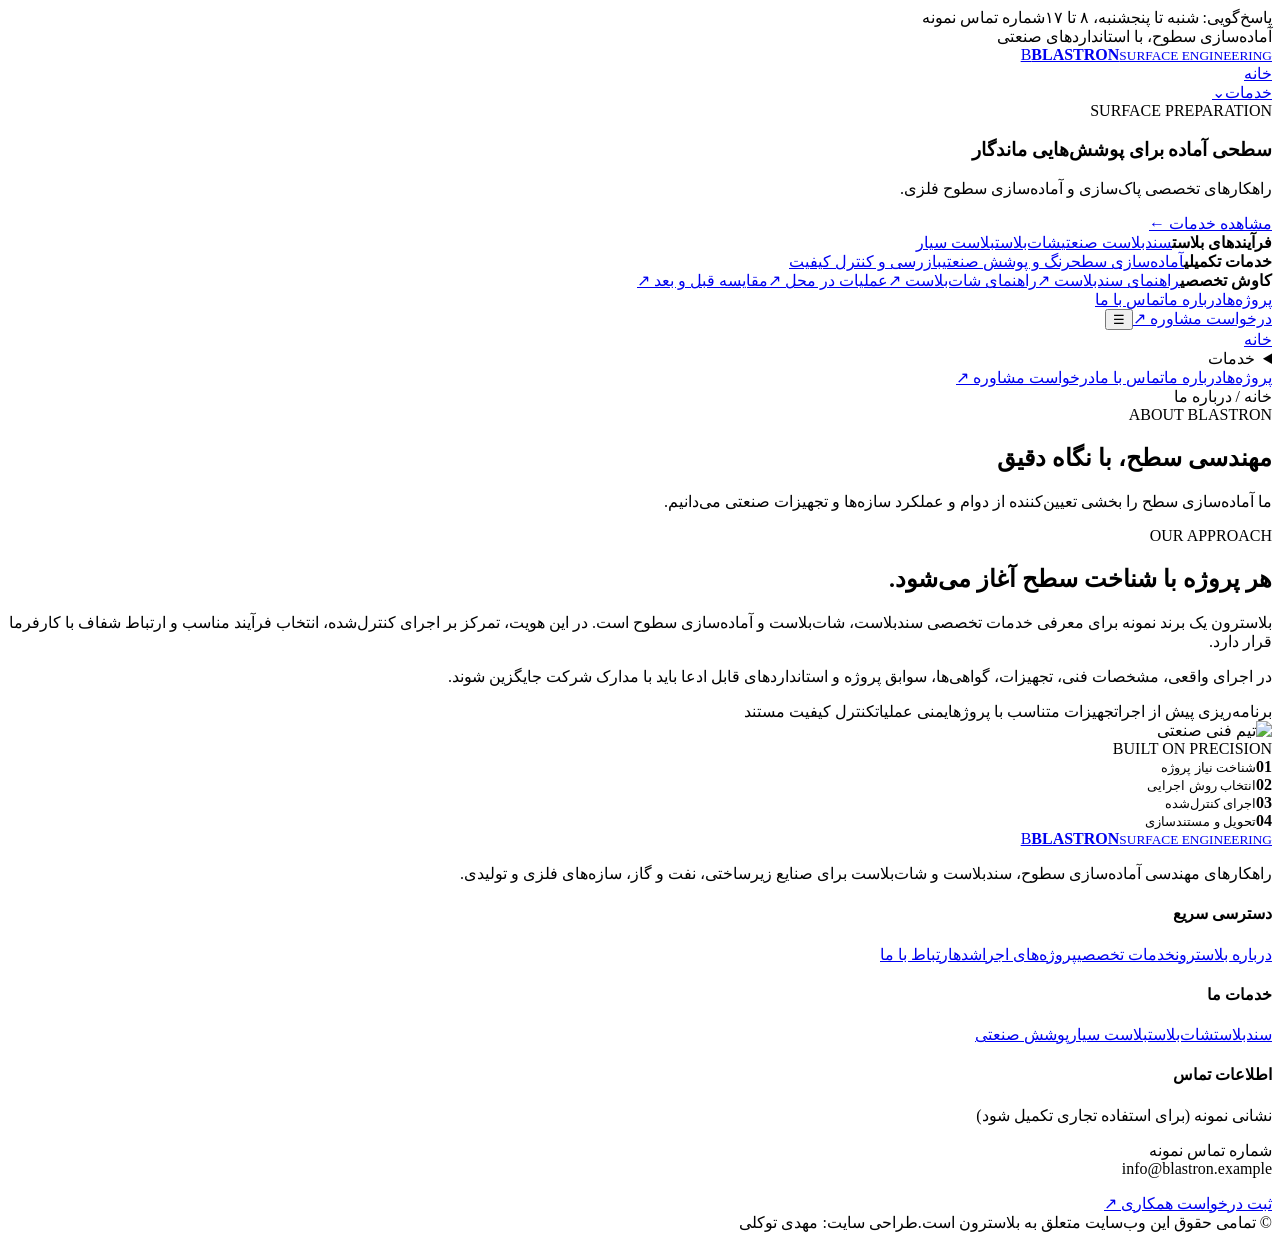
==== about.html @ a39c249d "Add BLASTRON V3 about.html" ====
<!doctype html><html lang="fa" dir="rtl"><head><meta charset="utf-8"><meta name="viewport" content="width=device-width,initial-scale=1"><meta name="description" content="خدمات تخصصی سندبلاست، شات‌بلاست و آماده‌سازی سطوح صنعتی"><title>درباره ما | BLASTRON</title><link rel="icon" href="assets/favicon.svg" type="image/svg+xml"><link rel="stylesheet" href="assets/style.css"></head><body>
<div class="topline"><div class="container"><div><span>پاسخ‌گویی: شنبه تا پنجشنبه، ۸ تا ۱۷</span><span>شماره تماس نمونه</span></div><span>آماده‌سازی سطوح، با استانداردهای صنعتی</span></div></div>
<header class="header"><div class="container nav">
<a class="brand" href="index.html"><span class="brand-mark">B</span><span><strong>BLASTRON</strong><small>SURFACE ENGINEERING</small></span></a>
<nav class="navlinks" aria-label="ناوبری اصلی">
<a href="index.html">خانه</a>
<div class="navitem"><a href="services.html">خدمات⌄</a><div class="mega">
<div class="mega-feature"><span class="eyebrow">SURFACE PREPARATION</span><h3>سطحی آماده برای پوشش‌هایی ماندگار</h3><p>راهکارهای تخصصی پاک‌سازی و آماده‌سازی سطوح فلزی.</p><a class="btn" href="services.html">مشاهده خدمات ←</a></div>
<div class="mega-col"><b>فرآیندهای بلاست</b><a href="sandblasting.html">سندبلاست صنعتی</a><a href="shotblasting.html">شات‌بلاست</a><a href="mobile-blasting.html">بلاست سیار</a></div>
<div class="mega-col"><b>خدمات تکمیلی</b><a href="services.html#prep">آماده‌سازی سطح</a><a href="services.html#paint">رنگ و پوشش صنعتی</a><a href="services.html#inspection">بازرسی و کنترل کیفیت</a></div>
<div class="mega-col"><b>کاوش تخصصی</b><a href="sandblasting.html">راهنمای سندبلاست ↗</a><a href="shotblasting.html">راهنمای شات‌بلاست ↗</a><a href="mobile-blasting.html">عملیات در محل ↗</a><a href="projects.html#comparison">مقایسه قبل و بعد ↗</a></div>
</div></div>
<a href="projects.html">پروژه‌ها</a><a href="about.html">درباره ما</a><a href="contact.html">تماس با ما</a></nav>
<a class="btn nav-cta" href="contact.html">درخواست مشاوره <span>↗</span></a><a class="btn mobile-quote" style="display:none" href="contact.html">استعلام قیمت ↗</a><button class="hamb" aria-label="باز کردن منو" aria-expanded="false">☰</button>
</div><div class="mobile-panel"><a href="index.html">خانه</a><details><summary>خدمات</summary><a href="sandblasting.html">سندبلاست صنعتی</a><a href="shotblasting.html">شات‌بلاست</a><a href="mobile-blasting.html">بلاست سیار</a><a href="services.html#paint">رنگ و پوشش صنعتی</a></details><a href="projects.html">پروژه‌ها</a><a href="about.html">درباره ما</a><a href="contact.html">تماس با ما</a><a class="btn" href="contact.html">درخواست مشاوره ↗</a></div></header>

<main><section class="page-hero"><div class="container"><div class="breadcrumb">خانه / درباره ما</div><span class="eyebrow">ABOUT BLASTRON</span><h1>مهندسی سطح، با نگاه دقیق</h1><p>ما آماده‌سازی سطح را بخشی تعیین‌کننده از دوام و عملکرد سازه‌ها و تجهیزات صنعتی می‌دانیم.</p></div></section>
<section class="section"><div class="container split"><div class="copy"><span class="eyebrow">OUR APPROACH</span><h2>هر پروژه با شناخت سطح آغاز می‌شود.</h2><p>بلاسترون یک برند نمونه برای معرفی خدمات تخصصی سندبلاست، شات‌بلاست و آماده‌سازی سطوح است. در این هویت، تمرکز بر اجرای کنترل‌شده، انتخاب فرآیند مناسب و ارتباط شفاف با کارفرما قرار دارد.</p><p>در اجرای واقعی، مشخصات فنی، تجهیزات، گواهی‌ها، سوابق پروژه و استانداردهای قابل ادعا باید با مدارک شرکت جایگزین شوند.</p><div class="ticks"><span>برنامه‌ریزی پیش از اجرا</span><span>تجهیزات متناسب با پروژه</span><span>ایمنی عملیات</span><span>کنترل کیفیت مستند</span></div></div><div class="image-stack"><img src="https://images.unsplash.com/photo-1581092160607-ee22621dd758?auto=format&fit=crop&w=1100&q=85" alt="تیم فنی صنعتی"><div class="image-tag">BUILT ON PRECISION</div></div></div></section>
<section class="stats"><div class="container stats-row"><div class="stat"><strong>01</strong><small>شناخت نیاز پروژه</small></div><div class="stat"><strong>02</strong><small>انتخاب روش اجرایی</small></div><div class="stat"><strong>03</strong><small>اجرای کنترل‌شده</small></div><div class="stat"><strong>04</strong><small>تحویل و مستندسازی</small></div></div></section></main>
<footer class="footer"><div class="container"><div class="footer-grid">
<div><a class="brand" href="index.html"><span class="brand-mark">B</span><span><strong>BLASTRON</strong><small>SURFACE ENGINEERING</small></span></a><p>راهکارهای مهندسی آماده‌سازی سطوح، سندبلاست و شات‌بلاست برای صنایع زیرساختی، نفت و گاز، سازه‌های فلزی و تولیدی.</p></div>
<div><h4>دسترسی سریع</h4><a href="about.html">درباره بلاسترون</a><a href="services.html">خدمات تخصصی</a><a href="projects.html">پروژه‌های اجراشده</a><a href="contact.html">ارتباط با ما</a></div>
<div><h4>خدمات ما</h4><a href="services.html#sand">سندبلاست</a><a href="shotblasting.html">شات‌بلاست</a><a href="mobile-blasting.html">بلاست سیار</a><a href="services.html#paint">پوشش صنعتی</a></div>
<div><h4>اطلاعات تماس</h4><p>نشانی نمونه (برای استفاده تجاری تکمیل شود)</p><p>شماره تماس نمونه<br>info@blastron.example</p><a href="contact.html">ثبت درخواست همکاری ↗</a></div>
</div><div class="footer-bottom"><span>© تمامی حقوق این وب‌سایت متعلق به بلاسترون است.</span><span>طراحی سایت: مهدی توکلی</span></div></div></footer>
<script src="assets/site.js"></script></body></html>
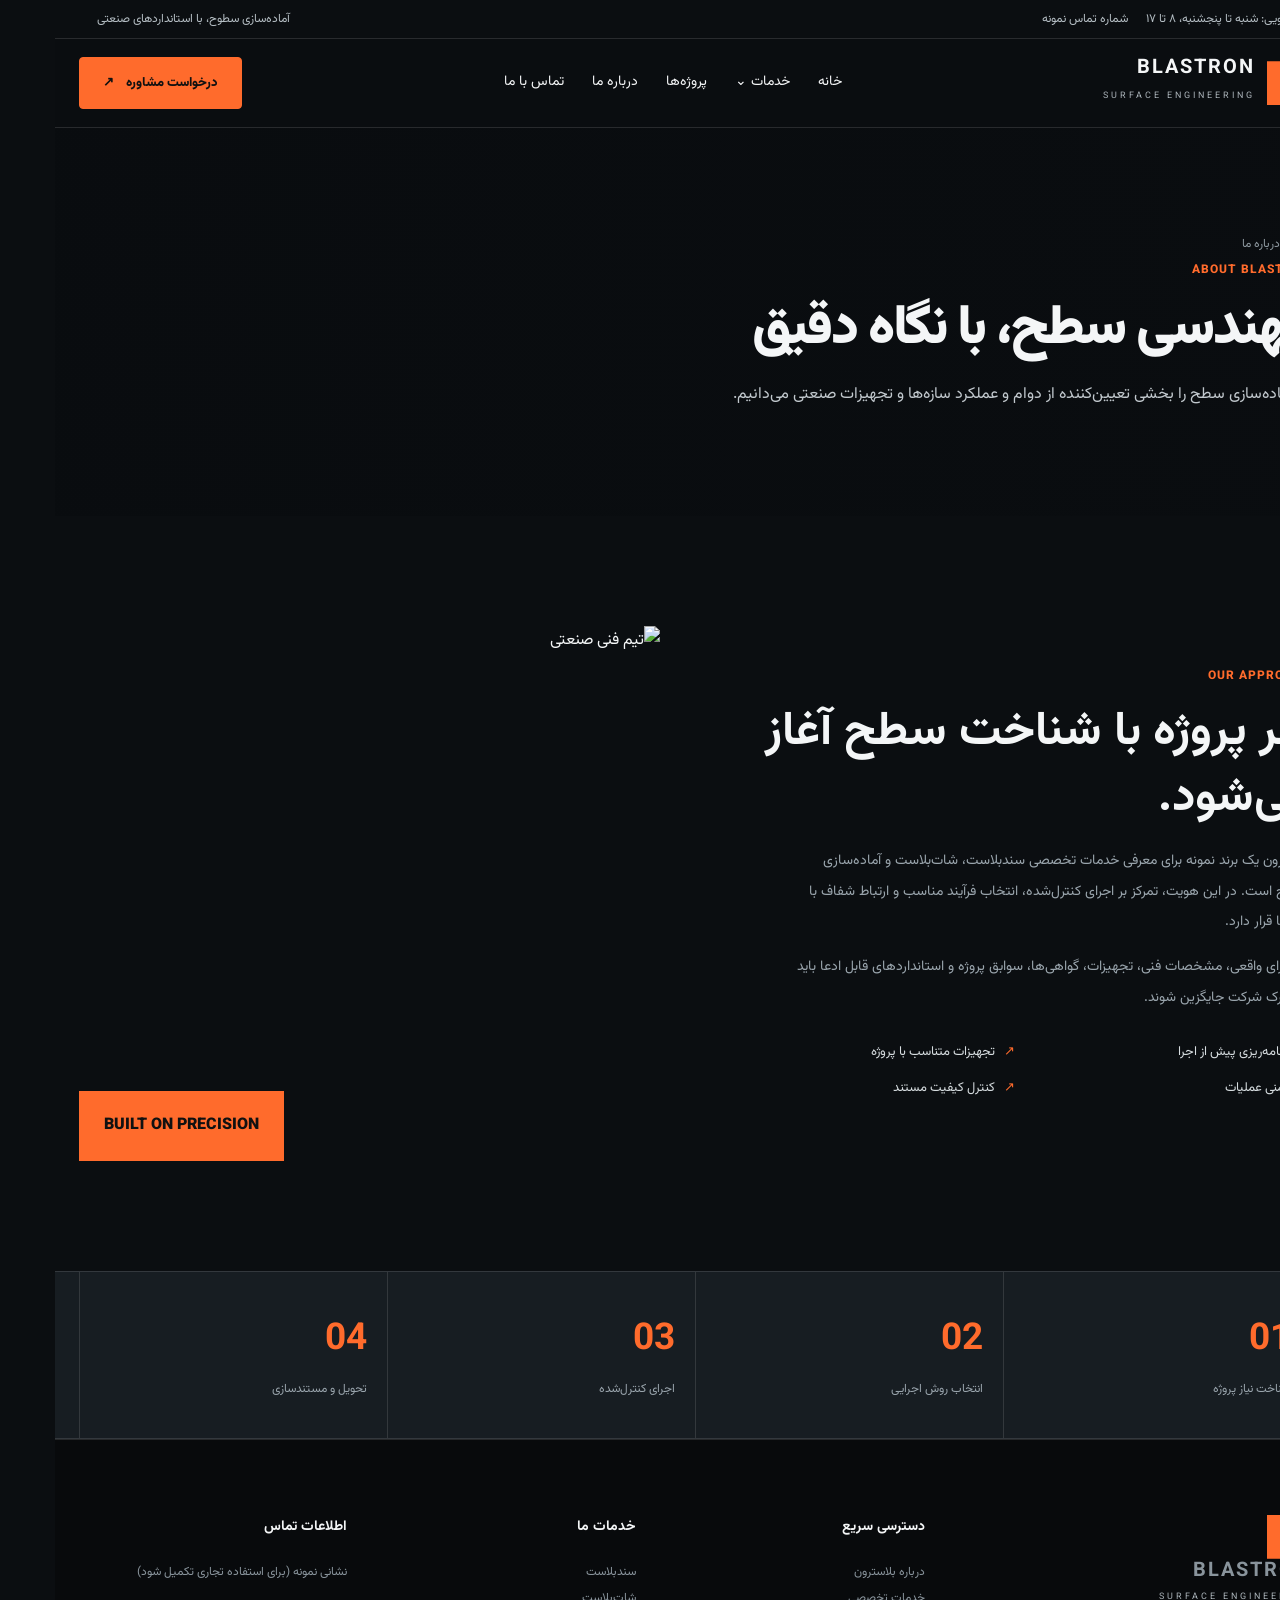
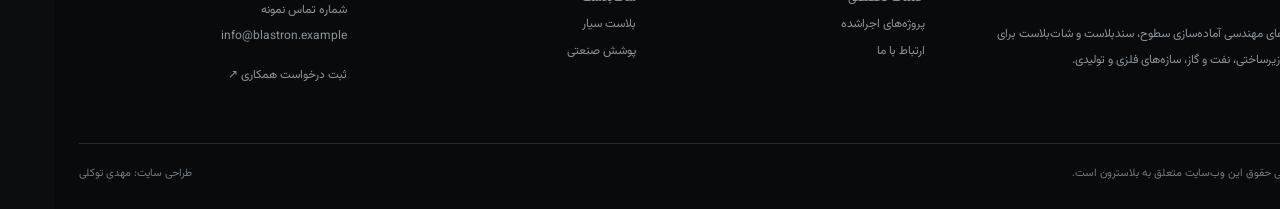
==== commit 03798890: "Redesign premium desktop navigation and mega menu" ====
--- a/about.html
+++ b/about.html
@@ -1,17 +1,23 @@
 <!doctype html><html lang="fa" dir="rtl"><head><meta charset="utf-8"><meta name="viewport" content="width=device-width,initial-scale=1"><meta name="description" content="خدمات تخصصی سندبلاست، شات‌بلاست و آماده‌سازی سطوح صنعتی"><title>درباره ما | BLASTRON</title><link rel="icon" href="assets/favicon.svg" type="image/svg+xml"><link rel="stylesheet" href="assets/style.css"></head><body>
 <div class="topline"><div class="container"><div><span>پاسخ‌گویی: شنبه تا پنجشنبه، ۸ تا ۱۷</span><span>شماره تماس نمونه</span></div><span>آماده‌سازی سطوح، با استانداردهای صنعتی</span></div></div>
-<header class="header"><div class="container nav">
-<a class="brand" href="index.html"><span class="brand-mark">B</span><span><strong>BLASTRON</strong><small>SURFACE ENGINEERING</small></span></a>
+<header class="header premium-header"><div class="container nav">
+<a class="brand" href="index.html" aria-label="بلاسترون، صفحه اصلی"><span class="brand-mark">B</span><span><strong>BLASTRON</strong><small>SURFACE ENGINEERING</small></span></a>
 <nav class="navlinks" aria-label="ناوبری اصلی">
-<a href="index.html">خانه</a>
-<div class="navitem"><a href="services.html">خدمات⌄</a><div class="mega">
-<div class="mega-feature"><span class="eyebrow">SURFACE PREPARATION</span><h3>سطحی آماده برای پوشش‌هایی ماندگار</h3><p>راهکارهای تخصصی پاک‌سازی و آماده‌سازی سطوح فلزی.</p><a class="btn" href="services.html">مشاهده خدمات ←</a></div>
-<div class="mega-col"><b>فرآیندهای بلاست</b><a href="sandblasting.html">سندبلاست صنعتی</a><a href="shotblasting.html">شات‌بلاست</a><a href="mobile-blasting.html">بلاست سیار</a></div>
-<div class="mega-col"><b>خدمات تکمیلی</b><a href="services.html#prep">آماده‌سازی سطح</a><a href="services.html#paint">رنگ و پوشش صنعتی</a><a href="services.html#inspection">بازرسی و کنترل کیفیت</a></div>
-<div class="mega-col"><b>کاوش تخصصی</b><a href="sandblasting.html">راهنمای سندبلاست ↗</a><a href="shotblasting.html">راهنمای شات‌بلاست ↗</a><a href="mobile-blasting.html">عملیات در محل ↗</a><a href="projects.html#comparison">مقایسه قبل و بعد ↗</a></div>
+<a class="nav-link" href="index.html">خانه</a>
+<div class="navitem mega-parent"><a class="nav-link mega-trigger" href="services.html" aria-haspopup="true" aria-expanded="false">خدمات <span class="chevron">⌄</span></a>
+<div class="mega premium-mega">
+<div class="mega-head"><span>BLASTRON / EXPERTISE</span><strong>راهکارهای مهندسی سطح</strong><a href="services.html">مشاهده همه خدمات ↗</a></div>
+<div class="mega-body">
+<a class="mega-visual" href="sandblasting.html"><span class="mega-visual-kicker">FEATURED SERVICE / 01</span><strong>آماده‌سازی سطوح<br>در مقیاس صنعتی</strong><span class="mega-visual-bottom">کشف خدمات سندبلاست <b>↗</b></span></a>
+<div class="mega-links"><span class="mega-col-label">فرآیندهای اصلی</span><a href="sandblasting.html"><span class="mega-icon">01</span><span><b>سندبلاست صنعتی</b><small>پاک‌سازی، زنگ‌زدایی و آماده‌سازی سطح</small></span><i>↗</i></a><a href="shotblasting.html"><span class="mega-icon">02</span><span><b>شات‌بلاست</b><small>پرداخت و آماده‌سازی قطعات فلزی</small></span><i>↗</i></a><a href="mobile-blasting.html"><span class="mega-icon">03</span><span><b>بلاست در محل پروژه</b><small>اجرای عملیات در سایت کارفرما</small></span><i>↗</i></a></div>
+<div class="mega-side"><span class="mega-col-label">راهکارهای تکمیلی</span><a href="services.html#prep">آماده‌سازی سطح <span>↗</span></a><a href="services.html#paint">رنگ و پوشش صنعتی <span>↗</span></a><a href="services.html#inspection">بازرسی و کنترل کیفیت <span>↗</span></a><div class="mega-side-note"><span>ENGINEERED TO LAST</span><p>از بررسی اولیه تا کنترل کیفیت نهایی، در کنار پروژه شما.</p></div></div>
+</div>
+<div class="mega-foot"><span><span class="live-dot"></span> SOLUTIONS FOR INDUSTRY</span><a href="projects.html">نمونه پروژه‌ها را ببینید <b>↗</b></a></div>
 </div></div>
-<a href="projects.html">پروژه‌ها</a><a href="about.html">درباره ما</a><a href="contact.html">تماس با ما</a></nav>
-<a class="btn nav-cta" href="contact.html">درخواست مشاوره <span>↗</span></a><a class="btn mobile-quote" style="display:none" href="contact.html">استعلام قیمت ↗</a><button class="hamb" aria-label="باز کردن منو" aria-expanded="false">☰</button>
+<a class="nav-link" href="projects.html">پروژه‌ها</a><a class="nav-link" href="about.html">درباره ما</a><a class="nav-link" href="contact.html">تماس با ما</a>
+</nav>
+<a class="btn nav-cta" href="contact.html"><span>درخواست مشاوره</span><span class="cta-arrow">↗</span></a>
+<a class="btn mobile-quote" style="display:none" href="contact.html">استعلام قیمت ↗</a><button class="hamb" aria-label="باز کردن منو" aria-expanded="false">☰</button>
 </div><div class="mobile-panel"><a href="index.html">خانه</a><details><summary>خدمات</summary><a href="sandblasting.html">سندبلاست صنعتی</a><a href="shotblasting.html">شات‌بلاست</a><a href="mobile-blasting.html">بلاست سیار</a><a href="services.html#paint">رنگ و پوشش صنعتی</a></details><a href="projects.html">پروژه‌ها</a><a href="about.html">درباره ما</a><a href="contact.html">تماس با ما</a><a class="btn" href="contact.html">درخواست مشاوره ↗</a></div></header>
 
 <main><section class="page-hero"><div class="container"><div class="breadcrumb">خانه / درباره ما</div><span class="eyebrow">ABOUT BLASTRON</span><h1>مهندسی سطح، با نگاه دقیق</h1><p>ما آماده‌سازی سطح را بخشی تعیین‌کننده از دوام و عملکرد سازه‌ها و تجهیزات صنعتی می‌دانیم.</p></div></section>
--- a/assets/style.css
+++ b/assets/style.css
@@ -0,0 +1,42 @@
+@import url('https://fonts.googleapis.com/css2?family=Vazirmatn:wght@300;400;500;600;700;800;900&display=swap');
+:root{--bg:#0b0e11;--panel:#12171c;--panel2:#171e24;--line:rgba(255,255,255,.12);--muted:#9aa5ad;--text:#f4f6f7;--orange:#ff6b2c;--orange2:#ff914d;--max:1240px}
+*{box-sizing:border-box}html{scroll-behavior:smooth}body{margin:0;background:var(--bg);color:var(--text);font-family:Vazirmatn,sans-serif;line-height:1.85}a{color:inherit;text-decoration:none}img{max-width:100%;display:block}button,input,textarea,select{font:inherit}.container{width:min(var(--max),calc(100% - 48px));margin:auto}.topline{border-bottom:1px solid var(--line);font-size:12px;color:#b5bec4}.topline .container{display:flex;justify-content:space-between;padding:8px 0}.topline span{margin-left:18px}.header{position:sticky;top:0;z-index:50;background:#0b0e11eb;backdrop-filter:blur(18px);border-bottom:1px solid var(--line)}.nav{height:88px;display:flex;align-items:center;justify-content:space-between;gap:26px}.brand{display:flex;align-items:center;gap:12px;min-width:180px}.brand-mark{width:44px;height:44px;background:var(--orange);clip-path:polygon(0 0,100% 0,100% 72%,72% 100%,0 100%);display:grid;place-items:center;color:#111;font-weight:900;font-size:23px}.brand strong{display:block;font-size:20px;letter-spacing:2px;line-height:1.2}.brand small{font-size:9px;letter-spacing:3px;color:#aab3b9}.navlinks{display:flex;align-items:center;gap:28px;font-size:14px}.navlinks a:hover{color:var(--orange)}.navitem{height:88px;display:flex;align-items:center;position:relative}.mega{position:absolute;top:76px;right:-170px;width:min(900px,90vw);padding:28px;background:#151b20;border:1px solid var(--line);border-radius:14px;display:grid;grid-template-columns:1.2fr 1fr 1fr;gap:24px;opacity:0;visibility:hidden;transform:translateY(12px);transition:.25s;box-shadow:0 24px 70px #0009}.navitem:hover .mega,.navitem:focus-within .mega{opacity:1;visibility:visible;transform:none}.mega-feature{border-radius:12px;padding:22px;background:linear-gradient(145deg,#292f35,#151a1f)}.mega h3{font-size:21px;line-height:1.5}.mega p,.mega-col a{color:var(--muted);font-size:13px}.mega-col b{display:block;margin-bottom:12px}.mega-col a{display:block;padding:8px 0}.eyebrow{color:var(--orange);font-size:12px;font-weight:800;letter-spacing:1px}.btn{display:inline-flex;align-items:center;justify-content:center;gap:12px;padding:13px 23px;background:var(--orange);color:#111;font-weight:800;border-radius:4px;font-size:13px;transition:.25s;border:1px solid var(--orange)}.btn:hover{background:#ff854b;transform:translateY(-3px)}.btn-outline{background:transparent;color:#fff;border-color:#68737b}.btn-outline:hover{background:transparent;color:var(--orange);border-color:var(--orange)}.hamb,.mobile-panel{display:none}.hero{min-height:740px;position:relative;display:flex;align-items:center;overflow:hidden;background:linear-gradient(90deg,#080b0ff5 0%,#080b0fca 44%,#080b0f35 100%),url('https://images.unsplash.com/photo-1567789884554-0b844b597180?auto=format&fit=crop&w=2200&q=88') center/cover}.hero:after{content:"";position:absolute;inset:auto 0 0;height:170px;background:linear-gradient(transparent,var(--bg))}.hero-content{position:relative;z-index:1;max-width:760px;padding:110px 0 135px}.hero-kicker{color:var(--orange2);font-size:12px;font-weight:800;letter-spacing:1px}h1{font-size:clamp(44px,6vw,82px);line-height:1.22;margin:24px 0;font-weight:900;letter-spacing:-2px}h1 em{font-style:normal;color:var(--orange)}.hero p{font-size:17px;line-height:2;color:#c1c8cd;max-width:590px}.hero-actions{display:flex;gap:12px;flex-wrap:wrap;margin-top:32px}.hero-meta{display:flex;gap:35px;margin-top:60px}.hero-meta strong{display:block;font-size:28px}.hero-meta small{color:var(--muted);font-size:11px}.section{padding:110px 0}.section-head{display:flex;align-items:end;justify-content:space-between;gap:30px;margin-bottom:44px}.section-head h2,.copy h2{font-size:clamp(30px,4vw,47px);line-height:1.4;margin:10px 0}.section-head p,.copy p{max-width:520px;color:var(--muted);font-size:14px;line-height:2.2}.grid3{display:grid;grid-template-columns:repeat(3,1fr);gap:18px}.service-card{background:var(--panel);border:1px solid var(--line);min-height:320px;padding:30px;position:relative;overflow:hidden;transition:.35s}.service-card:hover{transform:translateY(-7px);border-color:#ff6b2c88}.service-card .num{font-size:12px;color:var(--orange);letter-spacing:2px}.service-card h3{font-size:22px;margin:28px 0 10px}.service-card p{color:var(--muted);font-size:13px}.service-icon{width:52px;height:52px;border:1px solid #ff6b2c66;color:var(--orange);display:grid;place-items:center;font-size:23px}.arrow{position:absolute;bottom:27px;left:28px;color:var(--orange);font-size:23px}.split{display:grid;grid-template-columns:1fr 1fr;gap:70px;align-items:center}.image-stack{position:relative;padding:0 0 45px 45px}.image-stack img{width:100%;height:490px;object-fit:cover}.image-tag{position:absolute;bottom:0;left:0;background:var(--orange);color:#111;padding:20px 25px;font-weight:900}.ticks{display:grid;grid-template-columns:1fr 1fr;gap:12px;margin:26px 0}.ticks span{font-size:13px;color:#d7dde0}.ticks span:before{content:"↗";color:var(--orange);margin-left:9px}.stats{background:#171d22;border-block:1px solid var(--line)}.stats-row{display:grid;grid-template-columns:repeat(4,1fr)}.stat{padding:34px 20px;border-left:1px solid var(--line)}.stat strong{font-size:37px;color:var(--orange);display:block}.stat small{color:var(--muted);font-size:12px}.project-grid{display:grid;grid-template-columns:1.2fr .8fr .8fr;gap:15px}.project{height:370px;position:relative;overflow:hidden;background:#222}.project img{width:100%;height:100%;object-fit:cover;transition:.6s;filter:brightness(.72)}.project:hover img{transform:scale(1.07);filter:brightness(.55)}.project-info{position:absolute;bottom:0;right:0;left:0;padding:25px;background:linear-gradient(transparent,#080b0ef0)}.project-info small{color:var(--orange)}.project-info h3{margin:5px 0;font-size:20px}.cta-band{padding:60px;background:linear-gradient(110deg,#ff6b2c,#ff914d);color:#111;display:flex;justify-content:space-between;align-items:center;gap:30px}.cta-band h2{font-size:32px;line-height:1.4;margin:0}.cta-band .btn{background:#111;color:#fff;border-color:#111}.footer{background:#080a0c;padding:75px 0 25px;border-top:1px solid var(--line)}.footer-grid{display:grid;grid-template-columns:1.4fr 1fr 1fr 1.1fr;gap:45px}.footer p,.footer a{font-size:12px;color:#89949c;line-height:2.2}.footer h4{margin:0 0 18px;font-size:14px}.footer a{display:block}.footer a:hover{color:var(--orange)}.footer-bottom{border-top:1px solid var(--line);margin-top:55px;padding-top:20px;display:flex;justify-content:space-between;color:#707b83;font-size:11px}.page-hero{padding:105px 0 90px;background:linear-gradient(90deg,#090c0fef,#090c0f99),url('https://images.unsplash.com/photo-1504917595217-d4dc5ebe6122?auto=format&fit=crop&w=2000&q=85') center/cover}.page-hero h1{font-size:55px;margin:12px 0}.page-hero p{color:#c2c9ce;max-width:650px}.breadcrumb{font-size:12px;color:#8d989f}.content-card{background:var(--panel);padding:32px;border:1px solid var(--line)}.form{display:grid;gap:15px}.form input,.form textarea,.form select{width:100%;padding:15px;background:#0d1115;border:1px solid var(--line);color:#fff;border-radius:4px}.form textarea{min-height:130px}.form-grid{display:grid;grid-template-columns:1fr 1fr;gap:15px}.contact-layout{display:grid;grid-template-columns:.8fr 1.2fr;gap:25px}.contact-item{padding:17px 0;border-bottom:1px solid var(--line);color:#aeb8bf;font-size:13px}.contact-item b{display:block;color:#fff}.scroll-progress{position:fixed;top:0;right:0;width:0;height:3px;background:var(--orange);z-index:100}.reveal{opacity:0;transform:translateY(20px);transition:opacity .7s,transform .7s}.reveal.is-visible{opacity:1;transform:none}.before-after{position:relative;overflow:hidden;min-height:350px;background:#222}.before-after .before,.before-after .after{position:absolute;inset:0}.before-after img{width:100%;height:100%;object-fit:cover}.before-after .after{clip-path:inset(0 calc(100% - var(--position,50%)) 0 0)}.before-after input{position:absolute;inset:auto 10% 16px;width:80%;z-index:4;accent-color:var(--orange)}.before-tag,.after-tag{position:absolute;z-index:3;top:15px;padding:6px 12px;background:#111c;color:white}.before-tag{right:15px}.after-tag{left:15px}.detail-grid{display:grid;grid-template-columns:1.5fr 1fr;gap:35px}.detail-image img{width:100%;object-fit:cover}.detail-side{background:var(--panel);padding:25px}.process-grid{display:grid;grid-template-columns:repeat(3,1fr);gap:18px}.process-step{background:var(--panel);padding:25px;border:1px solid var(--line)}.process-step .num{color:var(--orange);font-weight:900}.tech-note,.comparison-note{color:var(--muted);font-size:13px}.editorial-label{color:var(--orange);letter-spacing:2px;font-size:12px}
+@media(max-width:900px){.navlinks,.nav-cta{display:none}.hamb{display:block;margin-right:auto;width:44px;height:44px;background:#171d22;border:1px solid var(--line);border-radius:7px;color:white;font-size:23px;cursor:pointer}.nav{height:76px}.brand{min-width:0}.mobile-panel{display:block;position:absolute;top:76px;right:24px;left:24px;background:#141a1f;border:1px solid var(--line);border-radius:12px;padding:12px;opacity:0;visibility:hidden;transform:translateY(-8px);transition:.2s;box-shadow:0 20px 60px #000b}.mobile-panel.open{opacity:1;visibility:visible;transform:none}.mobile-panel>a,.mobile-panel summary{display:block;padding:12px 14px;border-bottom:1px solid var(--line);font-size:14px}.mobile-panel details a{display:block;padding:9px 25px;color:#aeb8bf;font-size:13px}.mobile-panel .btn{margin:13px;width:calc(100% - 26px)}.grid3,.project-grid,.footer-grid,.process-grid{grid-template-columns:1fr 1fr}.project:first-child{grid-column:span 2}.contact-layout{grid-template-columns:1fr}.split{gap:35px}}
+@media(max-width:600px){.container{width:calc(100% - 36px)}.topline .container{justify-content:center}.topline .container span:nth-child(2){display:none}.nav{height:72px}.mobile-panel{top:72px;right:18px;left:18px}.brand strong{font-size:17px}.brand-mark{width:39px;height:39px}.hero{min-height:680px;background-position:60% center}.hero-content{padding:76px 0 100px}h1{font-size:43px;letter-spacing:-1px}.hero p{font-size:14px}.hero-meta{gap:18px;margin-top:48px}.hero-meta strong{font-size:22px}.section{padding:75px 0}.section-head{display:block}.section-head p{margin-top:15px}.grid3,.split,.project-grid,.contact-layout,.detail-grid,.process-grid{grid-template-columns:1fr}.service-card{min-height:260px}.image-stack{padding:0 0 28px 28px}.image-stack img{height:340px}.stats-row{grid-template-columns:1fr 1fr}.stat{padding:24px 12px;border-bottom:1px solid var(--line)}.stat strong{font-size:30px}.project:first-child{grid-column:auto}.project{height:300px}.cta-band{padding:30px 23px;display:block}.cta-band h2{font-size:25px}.cta-band .btn{margin-top:22px}.footer{padding:55px 0 22px}.footer-grid{gap:30px 18px}.footer-grid>div:first-child{grid-column:span 2}.footer-bottom{display:block;line-height:2.2}.page-hero{padding:75px 0}.page-hero h1{font-size:39px}.form-grid{grid-template-columns:1fr}}
+@media(prefers-reduced-motion:reduce){*,*:before,*:after{scroll-behavior:auto!important;transition:none!important;animation:none!important}.reveal{opacity:1;transform:none}}
+
+/* BLASTRON V3 layout correction: service showcase */
+.service-showcase{display:grid;grid-template-columns:1.35fr 1fr 1fr;gap:18px;align-items:stretch;direction:rtl}
+.service-showcase .service-card{display:flex;flex-direction:column;justify-content:flex-end;min-width:0;min-height:390px;padding:30px;isolation:isolate;background-color:#171d22;background-position:center;background-size:cover;border:1px solid rgba(255,255,255,.13);transition:transform .35s,border-color .35s,box-shadow .35s}
+.service-showcase .service-card:nth-child(1){background-image:linear-gradient(0deg,rgba(8,12,15,.98),rgba(8,12,15,.38)),url('https://images.unsplash.com/photo-1504917595217-d4dc5ebe6122?auto=format&fit=crop&w=1000&q=80')}
+.service-showcase .service-card:nth-child(2){background-image:linear-gradient(0deg,rgba(8,12,15,.98),rgba(8,12,15,.38)),url('https://images.unsplash.com/photo-1567789884554-0b844b597180?auto=format&fit=crop&w=850&q=80')}
+.service-showcase .service-card:nth-child(3){background-image:linear-gradient(0deg,rgba(8,12,15,.98),rgba(8,12,15,.38)),url('https://images.unsplash.com/photo-1581092160607-ee22621dd758?auto=format&fit=crop&w=850&q=80')}
+.service-showcase .service-card:hover{transform:translateY(-7px);border-color:var(--orange);box-shadow:0 20px 40px #0006}
+.service-showcase .service-card .service-icon{margin-bottom:auto;background:#1119;flex-shrink:0}
+.service-showcase .service-card .num{display:block;margin-top:70px;color:var(--orange2);font-weight:800}
+.service-showcase .service-card h3{font-size:clamp(19px,2vw,27px);margin:10px 0}
+.service-showcase .service-card p{color:#d5dade;font-size:13px;line-height:2;max-width:390px;margin:0 0 20px}
+.service-showcase .service-card .arrow{position:static;align-self:flex-end;line-height:1}
+.navitem .mega{grid-template-columns:1.2fr 1fr 1fr 1fr;right:-160px;width:min(950px,calc(100vw - 70px));z-index:80}
+.process-grid{grid-template-columns:repeat(4,minmax(0,1fr))}
+@media(max-width:950px){.service-showcase{grid-template-columns:1fr 1fr}.service-showcase .service-card:first-child{grid-column:span 2}.service-showcase .service-card{min-height:330px}.process-grid{grid-template-columns:repeat(2,minmax(0,1fr))}}
+@media(max-width:600px){.service-showcase{grid-template-columns:1fr;gap:14px}.service-showcase .service-card:first-child{grid-column:auto}.service-showcase .service-card{min-height:330px;padding:24px}.service-showcase .service-card .num{margin-top:45px}.process-grid{grid-template-columns:1fr}}
+
+
+/* RTL mobile header: hamburger must always be on the right */
+@media(max-width:900px){
+.header .nav{direction:rtl;display:flex;justify-content:flex-start;align-items:center;gap:12px}
+.header .nav>.hamb{order:-1;flex:0 0 44px;margin:0!important;display:grid;place-items:center}
+.header .nav>.brand{order:0;margin:0!important;flex:0 1 auto;min-width:0}
+.header .nav>.mobile-quote{display:inline-flex!important;order:1;margin-right:auto;flex:0 0 auto;font-size:12px;padding:10px 12px}
+.header .nav>.nav-cta{display:none!important}
+.header .nav>.navlinks{display:none!important}
+}
+@media(max-width:480px){
+.header .nav{gap:9px}
+.header .nav>.hamb{flex-basis:40px;width:40px;height:40px}
+.header .nav>.brand .brand-mark{width:34px;height:34px;font-size:19px}
+.header .nav>.brand strong{font-size:14px;letter-spacing:1px}
+.header .nav>.brand small{font-size:7px;letter-spacing:1px}
+.header .nav>.mobile-quote{font-size:10px;padding:9px 8px;white-space:nowrap}
+}
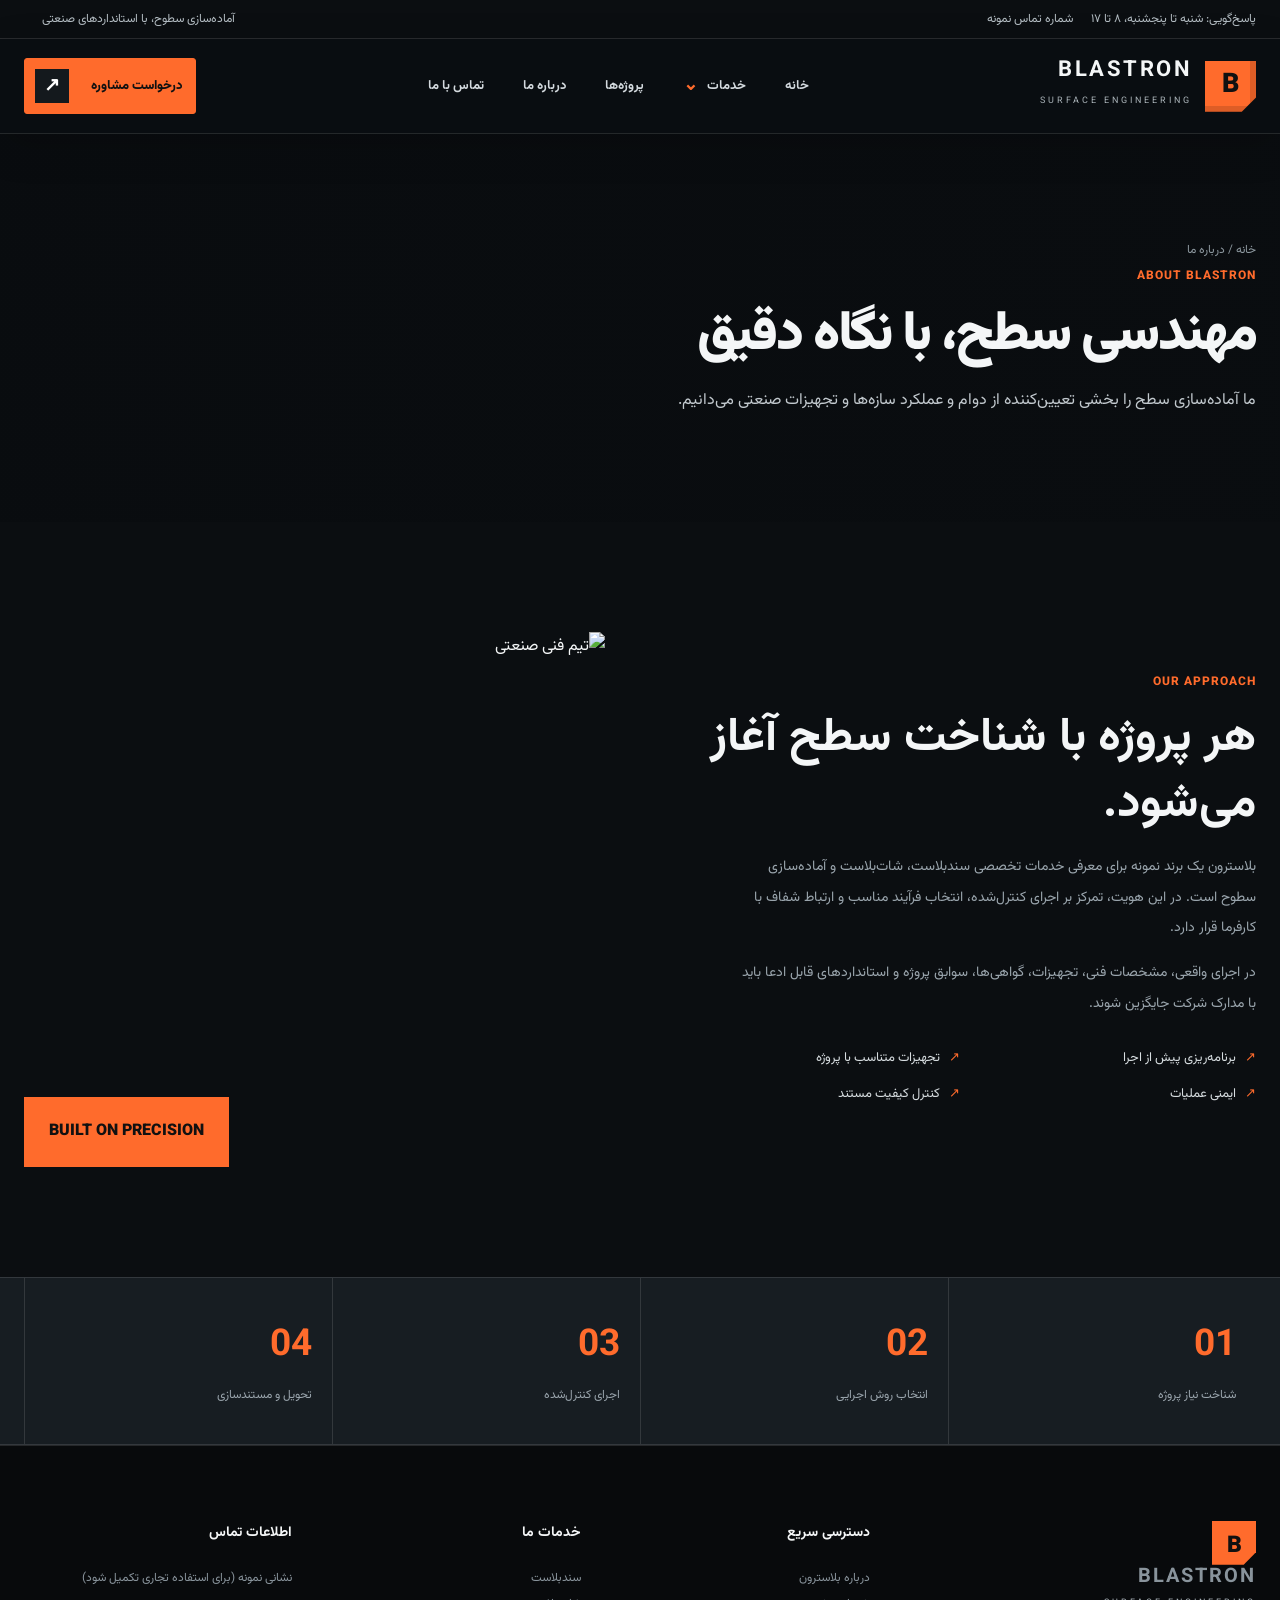
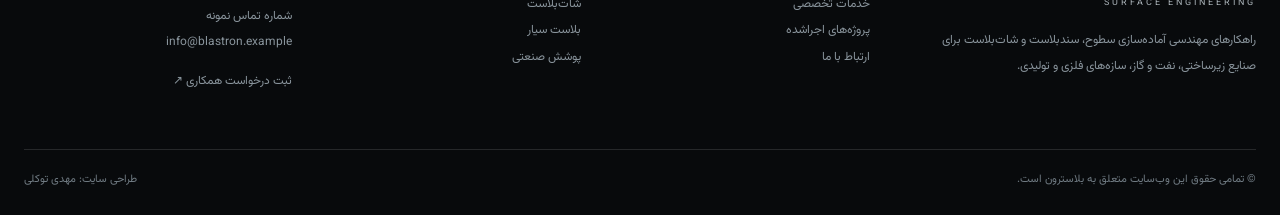
==== commit 782b0b23: "Create custom premium mobile navigation" ====
--- a/about.html
+++ b/about.html
@@ -17,8 +17,19 @@
 <a class="nav-link" href="projects.html">پروژه‌ها</a><a class="nav-link" href="about.html">درباره ما</a><a class="nav-link" href="contact.html">تماس با ما</a>
 </nav>
 <a class="btn nav-cta" href="contact.html"><span>درخواست مشاوره</span><span class="cta-arrow">↗</span></a>
-<a class="btn mobile-quote" style="display:none" href="contact.html">استعلام قیمت ↗</a><button class="hamb" aria-label="باز کردن منو" aria-expanded="false">☰</button>
-</div><div class="mobile-panel"><a href="index.html">خانه</a><details><summary>خدمات</summary><a href="sandblasting.html">سندبلاست صنعتی</a><a href="shotblasting.html">شات‌بلاست</a><a href="mobile-blasting.html">بلاست سیار</a><a href="services.html#paint">رنگ و پوشش صنعتی</a></details><a href="projects.html">پروژه‌ها</a><a href="about.html">درباره ما</a><a href="contact.html">تماس با ما</a><a class="btn" href="contact.html">درخواست مشاوره ↗</a></div></header>
+<a class="btn mobile-quote" style="display:none" href="contact.html">استعلام قیمت ↗</a><button class="hamb" type="button" aria-label="باز کردن منو" aria-expanded="false" aria-controls="mobile-navigation"><span class="hamb-lines" aria-hidden="true"><i></i><i></i><i></i></span></button>
+</div><div class="mobile-panel" id="mobile-navigation" role="navigation" aria-label="منوی اصلی موبایل">
+<div class="mobile-panel-head"><div><span class="mobile-panel-kicker">BLASTRON / MENU</span><strong>مسیر دسترسی شما</strong></div><span class="mobile-panel-status"><i></i> SURFACE ENGINEERING</span></div>
+<a class="mobile-panel-feature" href="services.html"><span>INDUSTRIAL SURFACE SOLUTIONS</span><strong>آماده‌سازی حرفه‌ای<br>برای دوام بیشتر</strong><b>مشاهده خدمات <i>↗</i></b></a>
+<nav class="mobile-nav-list" aria-label="صفحات سایت">
+<a class="mobile-nav-link" href="index.html"><span class="mobile-nav-number">01</span><span class="mobile-nav-title">صفحه اصلی</span><b>↗</b></a>
+<details class="mobile-nav-group"><summary><span class="mobile-nav-number">02</span><span class="mobile-nav-title">خدمات تخصصی</span><b class="mobile-nav-plus">＋</b></summary><div class="mobile-sub-links"><a href="sandblasting.html"><span>سندبلاست صنعتی</span><small>پاک‌سازی و آماده‌سازی سطح</small></a><a href="shotblasting.html"><span>شات‌بلاست</span><small>پرداخت و تمیزکاری قطعات فلزی</small></a><a href="mobile-blasting.html"><span>بلاست در محل پروژه</span><small>اجرای عملیات در سایت کارفرما</small></a><a href="services.html#paint"><span>رنگ و پوشش صنعتی</span><small>محافظت از سطوح آماده‌شده</small></a></div></details>
+<a class="mobile-nav-link" href="projects.html"><span class="mobile-nav-number">03</span><span class="mobile-nav-title">پروژه‌ها</span><b>↗</b></a>
+<a class="mobile-nav-link" href="about.html"><span class="mobile-nav-number">04</span><span class="mobile-nav-title">درباره ما</span><b>↗</b></a>
+<a class="mobile-nav-link" href="contact.html"><span class="mobile-nav-number">05</span><span class="mobile-nav-title">تماس با ما</span><b>↗</b></a>
+</nav>
+<div class="mobile-panel-bottom"><div><span>NEED TECHNICAL ADVICE?</span><p>برای انتخاب روش مناسب آماده‌سازی سطح با کارشناسان ما گفتگو کنید.</p></div><a class="btn" href="contact.html">درخواست مشاوره <b>↗</b></a></div>
+</div></header>
 
 <main><section class="page-hero"><div class="container"><div class="breadcrumb">خانه / درباره ما</div><span class="eyebrow">ABOUT BLASTRON</span><h1>مهندسی سطح، با نگاه دقیق</h1><p>ما آماده‌سازی سطح را بخشی تعیین‌کننده از دوام و عملکرد سازه‌ها و تجهیزات صنعتی می‌دانیم.</p></div></section>
 <section class="section"><div class="container split"><div class="copy"><span class="eyebrow">OUR APPROACH</span><h2>هر پروژه با شناخت سطح آغاز می‌شود.</h2><p>بلاسترون یک برند نمونه برای معرفی خدمات تخصصی سندبلاست، شات‌بلاست و آماده‌سازی سطوح است. در این هویت، تمرکز بر اجرای کنترل‌شده، انتخاب فرآیند مناسب و ارتباط شفاف با کارفرما قرار دارد.</p><p>در اجرای واقعی، مشخصات فنی، تجهیزات، گواهی‌ها، سوابق پروژه و استانداردهای قابل ادعا باید با مدارک شرکت جایگزین شوند.</p><div class="ticks"><span>برنامه‌ریزی پیش از اجرا</span><span>تجهیزات متناسب با پروژه</span><span>ایمنی عملیات</span><span>کنترل کیفیت مستند</span></div></div><div class="image-stack"><img src="https://images.unsplash.com/photo-1581092160607-ee22621dd758?auto=format&fit=crop&w=1100&q=85" alt="تیم فنی صنعتی"><div class="image-tag">BUILT ON PRECISION</div></div></div></section>
--- a/assets/style.css
+++ b/assets/style.css
@@ -40,3 +40,92 @@
 .header .nav>.brand small{font-size:7px;letter-spacing:1px}
 .header .nav>.mobile-quote{font-size:10px;padding:9px 8px;white-space:nowrap}
 }
+
+
+/* Premium editorial desktop navigation */
+@media(min-width:901px){
+.premium-header{background:rgba(10,14,18,.94);border-bottom:1px solid rgba(255,255,255,.11);box-shadow:0 12px 40px rgba(0,0,0,.16)}
+.premium-header .nav{height:94px;gap:32px;position:relative}
+.premium-header .brand{gap:13px}
+.premium-header .brand-mark{width:51px;height:51px;font-size:27px;box-shadow:inset -6px -6px 0 #0002}
+.premium-header .brand strong{font-size:22px;letter-spacing:2.5px}
+.premium-header .navlinks{gap:5px;height:100%;align-items:stretch}
+.premium-header .nav-link{position:relative;display:flex;align-items:center;gap:9px;padding:0 17px;height:100%;font-size:13px;font-weight:700;color:#d3d9de;white-space:nowrap;transition:color .25s}
+.premium-header .nav-link:after{content:"";position:absolute;bottom:0;right:17px;left:17px;height:2px;background:var(--orange);transform:scaleX(0);transform-origin:right;transition:transform .3s}
+.premium-header .nav-link:hover,.premium-header .navitem:hover>.nav-link,.premium-header .nav-link:focus-visible{color:#fff}
+.premium-header .nav-link:hover:after,.premium-header .navitem:hover>.nav-link:after,.premium-header .nav-link:focus-visible:after{transform:scaleX(1)}
+.premium-header .navitem{height:100%;position:static}
+.premium-header .chevron{color:var(--orange);font-size:18px;transition:transform .25s}
+.premium-header .navitem:hover .chevron{transform:rotate(180deg)}
+.premium-header .nav-cta{white-space:nowrap;gap:22px;background:var(--orange);border-radius:3px;padding:10px 12px 10px 10px}
+.premium-header .cta-arrow{display:grid;place-items:center;width:34px;height:34px;background:#14191d;color:white;font-size:19px}
+.premium-header .premium-mega{position:absolute;top:calc(100% - 1px);right:0;left:0;width:100%;display:block;padding:0;border:1px solid rgba(255,255,255,.13);border-top:2px solid var(--orange);border-radius:0 0 13px 13px;background:#12181d;box-shadow:0 28px 65px rgba(0,0,0,.65);transform:translateY(10px);opacity:0;visibility:hidden;pointer-events:none;transition:opacity .2s,transform .2s,visibility .2s;overflow:hidden}
+.premium-header .navitem:hover .premium-mega,.premium-header .navitem:focus-within .premium-mega,.premium-header .navitem.mega-open .premium-mega{opacity:1;visibility:visible;pointer-events:auto;transform:translateY(0)}
+.premium-mega .mega-head{display:flex;align-items:center;gap:22px;padding:16px 25px;border-bottom:1px solid rgba(255,255,255,.09);background:#192127}
+.premium-mega .mega-head>span{font-size:10px;letter-spacing:2px;color:var(--orange);direction:ltr}
+.premium-mega .mega-head strong{font-size:15px}
+.premium-mega .mega-head>a{margin-right:auto;font-size:12px;color:#f6a476}
+.premium-mega .mega-body{display:grid;grid-template-columns:1.05fr 1.2fr .8fr;gap:0;min-height:340px}
+.premium-mega .mega-visual{position:relative;display:flex;flex-direction:column;justify-content:flex-end;gap:12px;padding:30px;background:linear-gradient(0deg,#0b0f12f7,#0b0f1280),url('https://images.unsplash.com/photo-1567789884554-0b844b597180?auto=format&fit=crop&w=950&q=85') center/cover;overflow:hidden}
+.premium-mega .mega-visual:after{content:"";position:absolute;inset:0;border:1px solid rgba(255,255,255,.05);pointer-events:none}
+.premium-mega .mega-visual-kicker{font-size:10px;letter-spacing:1.5px;color:var(--orange);direction:ltr;text-align:right}
+.premium-mega .mega-visual>strong{font-size:25px;line-height:1.5}
+.premium-mega .mega-visual-bottom{display:flex;align-items:center;justify-content:space-between;font-size:12px;color:#d4dade;border-top:1px solid #ffffff40;padding-top:12px}
+.premium-mega .mega-visual-bottom b{font-size:22px;color:var(--orange)}
+.premium-mega .mega-links{padding:24px 24px 20px;border-left:1px solid var(--line)}
+.premium-mega .mega-col-label{display:block;color:#8997a0;font-size:11px;font-weight:700;margin-bottom:16px}
+.premium-mega .mega-links>a{display:flex;align-items:center;gap:13px;padding:12px 10px;border-radius:6px;transition:background .2s}
+.premium-mega .mega-links>a:hover{background:#253038}
+.premium-mega .mega-icon{width:39px;height:39px;flex:0 0 39px;display:grid;place-items:center;border:1px solid #ff6b2c55;color:var(--orange);font-size:12px;font-weight:800;direction:ltr}
+.premium-mega .mega-links>a>span:nth-child(2){display:flex;flex-direction:column;gap:2px}
+.premium-mega .mega-links b{font-size:14px;color:#fff}
+.premium-mega .mega-links small{font-size:11px;color:#9faeb7}
+.premium-mega .mega-links i{font-style:normal;color:var(--orange);margin-right:auto;opacity:0;transform:translateX(7px);transition:.2s}
+.premium-mega .mega-links>a:hover i{opacity:1;transform:none}
+.premium-mega .mega-side{padding:24px 22px;background:#151c22}
+.premium-mega .mega-side>a{display:flex;align-items:center;justify-content:space-between;font-size:12px;padding:13px 0;border-bottom:1px solid #ffffff12;color:#d7dee2;transition:color .2s}
+.premium-mega .mega-side>a:hover{color:var(--orange)}
+.premium-mega .mega-side>a span{color:var(--orange)}
+.premium-mega .mega-side-note{margin-top:25px;border-right:2px solid var(--orange);padding:4px 13px 4px 0}
+.premium-mega .mega-side-note span{font-size:10px;letter-spacing:1.2px;color:var(--orange)}
+.premium-mega .mega-side-note p{font-size:11px;line-height:2;color:#9cabb4;margin:5px 0 0}
+.premium-mega .mega-foot{display:flex;align-items:center;justify-content:space-between;padding:13px 25px;background:#0e1317;border-top:1px solid #ffffff13}
+.premium-mega .mega-foot>span{display:flex;align-items:center;gap:8px;color:#82919b;letter-spacing:1.5px;font-size:10px;direction:ltr}
+.premium-mega .live-dot{width:6px;height:6px;border-radius:50%;background:var(--orange);box-shadow:0 0 10px #ff6b2c80}
+.premium-mega .mega-foot a{font-size:12px;color:#e4e9ec}
+.premium-mega .mega-foot a b{color:var(--orange)}
+}
+@media(min-width:901px) and (max-width:1120px){.premium-header .nav{gap:12px}.premium-header .nav-link{padding:0 10px}.premium-header .brand strong{font-size:18px}.premium-header .brand-mark{width:42px;height:42px}.premium-header .nav-cta{font-size:11px;gap:8px}.premium-mega .mega-body{grid-template-columns:.9fr 1.2fr .8fr}}
+
+
+/* HERO LAYOUT REPAIR — prevent the scroll label from squeezing the content */
+.hero{display:flex;flex-direction:column;align-items:stretch;justify-content:center}
+.hero>.container{position:relative;z-index:1;width:min(var(--max),calc(100% - 48px));margin-inline:auto;flex:0 0 auto}
+.hero-content{width:100%;max-width:760px;margin:0;padding:110px 0 135px}
+.hero-scroll{position:absolute;z-index:2;left:max(24px,calc((100vw - var(--max))/2));bottom:64px;display:flex;flex-direction:column;align-items:center;gap:12px;color:#b8c2c9;font-size:9px;letter-spacing:2px;line-height:1.5;direction:ltr;writing-mode:vertical-rl;pointer-events:none}
+.hero-scroll:before{content:"";display:block;width:1px;height:42px;background:var(--orange)}
+@media(max-width:900px){
+.hero{min-height:0;display:block;overflow:hidden;background-position:58% center}
+.hero>.container{width:calc(100% - 40px);max-width:560px;margin-inline:auto}
+.hero-content{width:100%;max-width:100%;margin:0;padding:72px 0 66px;text-align:right}
+.hero-kicker{display:block;max-width:100%;font-size:10px;line-height:1.8;letter-spacing:.7px;direction:ltr;text-align:right;white-space:normal;overflow-wrap:anywhere}
+.hero-content h1{width:100%;max-width:100%;font-size:clamp(35px,9.5vw,43px);line-height:1.42;letter-spacing:-.7px;margin:20px 0 16px;overflow-wrap:normal;word-break:normal}
+.hero-content p{width:100%;max-width:100%;margin:0;font-size:14px;line-height:2.15;text-align:right;overflow-wrap:break-word}
+.hero-actions{display:grid;grid-template-columns:minmax(0,1fr);gap:10px;width:100%;max-width:100%;margin-top:25px}
+.hero-actions .btn{display:flex;width:100%;min-width:0;max-width:100%;min-height:49px;padding:12px 16px;white-space:normal;line-height:1.7;text-align:center;justify-content:center}
+.hero-meta{display:grid;grid-template-columns:repeat(3,minmax(0,1fr));gap:10px;width:100%;margin-top:34px}
+.hero-meta>div{min-width:0}
+.hero-meta strong{font-size:21px;line-height:1.4}
+.hero-meta small{display:block;font-size:10px;line-height:1.7;overflow-wrap:break-word}
+.hero-scroll{display:none!important}
+.hero:after{height:110px}
+}
+@media(max-width:380px){
+.hero>.container{width:calc(100% - 36px)}
+.hero-content{padding-top:62px;padding-bottom:56px}
+.hero-content h1{font-size:35px;line-height:1.4}
+.hero-content p{font-size:13px;line-height:2.05}
+.hero-meta{gap:7px}
+.hero-meta small{font-size:9px}
+.hero-actions .btn{font-size:12px}
+}
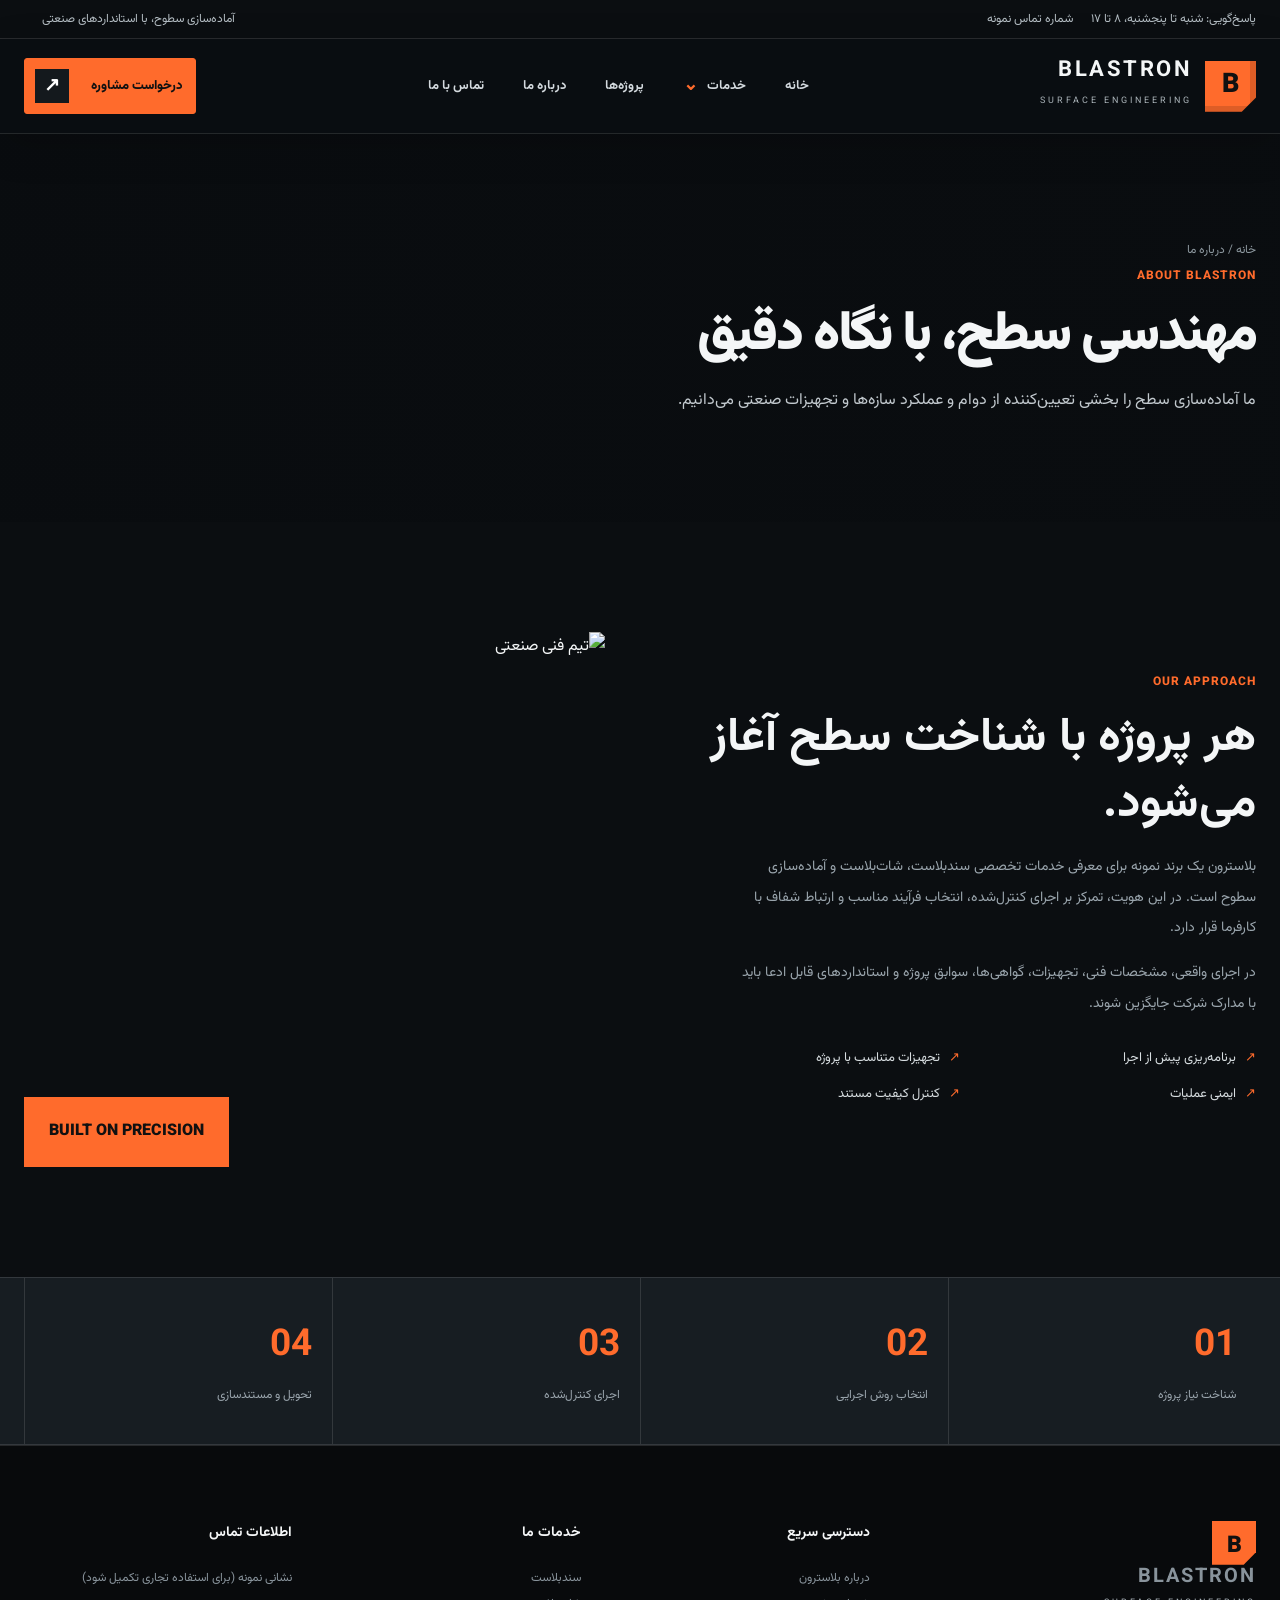
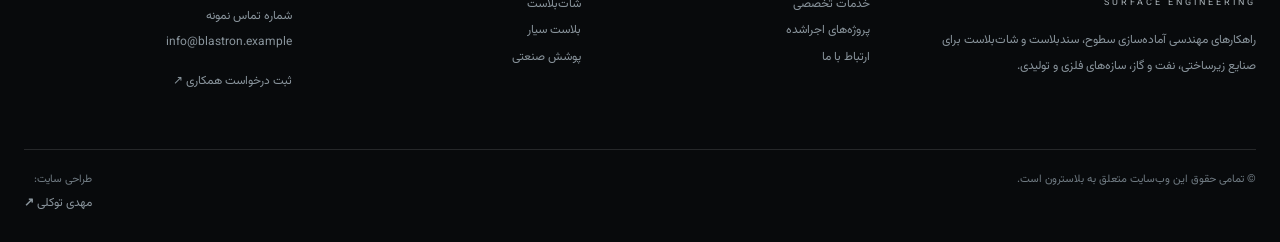
==== commit 6f77f64c: "Link footer design credit to Mahdi Tavakoli website" ====
--- a/about.html
+++ b/about.html
@@ -39,5 +39,5 @@
 <div><h4>دسترسی سریع</h4><a href="about.html">درباره بلاسترون</a><a href="services.html">خدمات تخصصی</a><a href="projects.html">پروژه‌های اجراشده</a><a href="contact.html">ارتباط با ما</a></div>
 <div><h4>خدمات ما</h4><a href="services.html#sand">سندبلاست</a><a href="shotblasting.html">شات‌بلاست</a><a href="mobile-blasting.html">بلاست سیار</a><a href="services.html#paint">پوشش صنعتی</a></div>
 <div><h4>اطلاعات تماس</h4><p>نشانی نمونه (برای استفاده تجاری تکمیل شود)</p><p>شماره تماس نمونه<br>info@blastron.example</p><a href="contact.html">ثبت درخواست همکاری ↗</a></div>
-</div><div class="footer-bottom"><span>© تمامی حقوق این وب‌سایت متعلق به بلاسترون است.</span><span>طراحی سایت: مهدی توکلی</span></div></div></footer>
+</div><div class="footer-bottom"><span>© تمامی حقوق این وب‌سایت متعلق به بلاسترون است.</span><span class="footer-credit">طراحی سایت: <a href="https://mahditavakoli.ir/" target="_blank" rel="noopener noreferrer" aria-label="وب‌سایت مهدی توکلی">مهدی توکلی <b aria-hidden="true">↗</b></a></span></div></div></footer>
 <script src="assets/site.js"></script></body></html>
--- a/assets/style.css
+++ b/assets/style.css
@@ -129,3 +129,85 @@
 .hero-meta small{font-size:9px}
 .hero-actions .btn{font-size:12px}
 }
+
+
+/* BLASTRON — bespoke mobile header and navigation panel */
+.hamb-lines{display:flex;flex-direction:column;align-items:flex-start;gap:5px;width:19px}
+.hamb-lines i{display:block;width:18px;height:2px;border-radius:2px;background:#f5f7f8;transition:transform .25s,opacity .2s,width .25s}
+.hamb-lines i:nth-child(2){width:12px;background:var(--orange)}
+.hamb-lines i:nth-child(3){width:16px}
+.hamb.is-active .hamb-lines i:first-child{width:18px;transform:translateY(7px) rotate(45deg)}
+.hamb.is-active .hamb-lines i:nth-child(2){opacity:0;transform:translateX(5px)}
+.hamb.is-active .hamb-lines i:nth-child(3){width:18px;transform:translateY(-7px) rotate(-45deg)}
+@media(max-width:900px){
+.premium-header{z-index:60;background:rgba(9,13,17,.97);border-bottom:1px solid rgba(255,255,255,.1)}
+.premium-header .nav{direction:rtl;display:grid;grid-template-columns:44px minmax(0,1fr) auto;grid-template-rows:1fr;align-items:center;justify-content:normal;gap:10px;height:76px;padding:0}
+.premium-header .nav>.hamb{grid-column:1;grid-row:1;order:0;justify-self:start;align-self:center;display:grid;place-items:center;width:44px;height:44px;flex:initial;margin:0!important;padding:0;border:1px solid rgba(255,255,255,.16);border-radius:12px;background:linear-gradient(145deg,#202a31,#11171c);color:#fff;box-shadow:0 5px 16px #0005;transition:border-color .2s,background .2s}
+.premium-header .nav>.hamb:hover,.premium-header .nav>.hamb.is-active{border-color:#ff6b2c99;background:#20272d}
+.premium-header .nav>.brand{grid-column:2;grid-row:1;order:0;justify-self:center;display:flex;align-items:center;gap:9px;min-width:0;margin:0!important}
+.premium-header .nav>.brand .brand-mark{width:38px;height:38px;font-size:20px;flex:0 0 38px}
+.premium-header .nav>.brand strong{font-size:16px;letter-spacing:1.4px;white-space:nowrap}
+.premium-header .nav>.brand small{font-size:7px;letter-spacing:1.5px;white-space:nowrap}
+.premium-header .nav>.mobile-quote{grid-column:3;grid-row:1;order:0;justify-self:end;display:inline-flex!important;align-items:center;justify-content:center;gap:6px;min-height:40px;margin:0!important;padding:9px 11px;border:1px solid #ff8a52;border-radius:7px;background:linear-gradient(135deg,#ff8246,#f45b20);color:#15110e;font-size:11px;font-weight:900;line-height:1.2;white-space:nowrap;box-shadow:0 5px 18px #ff6b2c22}
+.premium-header .nav>.nav-cta,.premium-header .nav>.navlinks{display:none!important}
+.premium-header .mobile-panel{display:block;position:absolute;top:calc(100% + 9px);right:14px;left:14px;z-index:62;width:auto;max-height:calc(100dvh - 100px);overflow-y:auto;overscroll-behavior:contain;padding:0;border:1px solid rgba(255,255,255,.13);border-top:2px solid var(--orange);border-radius:17px;background:linear-gradient(155deg,#182128,#0d1216 68%);box-shadow:0 25px 70px #000b;opacity:0;visibility:hidden;pointer-events:none;transform:translateY(-10px) scale(.985);transform-origin:top center;transition:opacity .22s,transform .22s,visibility .22s}
+.premium-header .mobile-panel.open{opacity:1;visibility:visible;pointer-events:auto;transform:translateY(0) scale(1)}
+.mobile-panel-head{display:flex;align-items:center;justify-content:space-between;gap:12px;padding:17px 18px 14px;border-bottom:1px solid rgba(255,255,255,.09)}
+.mobile-panel-head>div{display:flex;flex-direction:column;gap:3px}
+.mobile-panel-kicker{font-size:9px;letter-spacing:1.8px;color:var(--orange);direction:ltr;text-align:right}
+.mobile-panel-head strong{font-size:15px;color:#f5f7f8}
+.mobile-panel-status{display:flex;align-items:center;gap:7px;color:#9aa8b1;font-size:8px;letter-spacing:1px;direction:ltr;white-space:nowrap}
+.mobile-panel-status i{width:6px;height:6px;border-radius:50%;background:#7cc49b;box-shadow:0 0 10px #7cc49b80}
+.mobile-panel-feature{position:relative;display:flex;flex-direction:column;align-items:flex-start;gap:7px;min-height:126px;margin:13px 13px 8px;padding:16px 17px;border:1px solid #ffffff18;border-radius:11px;overflow:hidden;background:linear-gradient(90deg,#0b1014f5,#0b10147a),url('https://images.unsplash.com/photo-1567789884554-0b844b597180?auto=format&fit=crop&w=900&q=80') center 44%/cover}
+.mobile-panel-feature>span{font-size:8px;letter-spacing:1.2px;color:#ff9a6a;direction:ltr}
+.mobile-panel-feature strong{font-size:19px;line-height:1.45;color:#fff}
+.mobile-panel-feature>b{display:flex;align-items:center;gap:8px;margin-top:auto;color:#ffc09d;font-size:10px}
+.mobile-panel-feature>b i{font-style:normal;font-size:16px}
+.mobile-nav-list{padding:4px 14px 8px}
+.mobile-nav-link,.mobile-nav-group>summary{display:flex;align-items:center;gap:12px;min-height:55px;padding:8px 5px;border-bottom:1px solid rgba(255,255,255,.075);color:#e9eef1;font-size:13px;font-weight:700;list-style:none;cursor:pointer}
+.mobile-nav-group>summary::-webkit-details-marker{display:none}
+.mobile-nav-number{display:grid;place-items:center;width:32px;height:32px;flex:0 0 32px;border:1px solid #ff6b2c55;border-radius:7px;color:var(--orange2);font-size:10px;direction:ltr;font-weight:800}
+.mobile-nav-title{min-width:0}
+.mobile-nav-link>b,.mobile-nav-group>summary>b{margin-right:auto;color:var(--orange);font-size:17px;font-weight:500;transition:transform .2s}
+.mobile-nav-group[open]>summary{color:#fff;border-bottom-color:#ff6b2c55}
+.mobile-nav-group[open]>summary .mobile-nav-plus{transform:rotate(45deg)}
+.mobile-sub-links{display:grid;gap:2px;padding:7px 44px 10px 4px;border-bottom:1px solid rgba(255,255,255,.075)}
+.mobile-sub-links>a{display:flex;flex-direction:column;gap:1px;padding:8px 12px;border-right:2px solid #ff6b2c66;color:#e4e9ec;font-size:12px;transition:background .2s,border-color .2s}
+.mobile-sub-links>a:hover{background:#ffffff09;border-right-color:var(--orange)}
+.mobile-sub-links small{color:#87959e;font-size:10px;font-weight:400}
+.mobile-panel-bottom{display:grid;gap:12px;padding:15px 17px 17px;background:#0a0f13;border-top:1px solid rgba(255,255,255,.09)}
+.mobile-panel-bottom>div>span{font-size:8px;letter-spacing:1.3px;color:var(--orange);direction:ltr}
+.mobile-panel-bottom p{margin:3px 0 0;color:#9ba8b0;font-size:10px;line-height:1.9}
+.mobile-panel-bottom>.btn{display:flex;align-items:center;justify-content:space-between;width:100%;min-height:45px;padding:10px 14px;border-radius:7px}
+.mobile-panel-bottom>.btn b{display:grid;place-items:center;width:26px;height:26px;background:#161b1f;color:#fff;font-size:16px}
+body.mobile-menu-open{overflow:hidden}
+body.mobile-menu-open:before{content:"";position:fixed;inset:0;z-index:49;background:rgba(3,6,9,.72);backdrop-filter:blur(4px);-webkit-backdrop-filter:blur(4px)}
+}
+@media(max-width:480px){
+.premium-header .nav{height:72px;grid-template-columns:40px minmax(0,1fr) auto;gap:7px}
+.premium-header .nav>.hamb{width:40px;height:40px;border-radius:11px}
+.premium-header .nav>.brand{gap:7px}
+.premium-header .nav>.brand .brand-mark{width:34px;height:34px;flex-basis:34px;font-size:18px}
+.premium-header .nav>.brand strong{font-size:14px;letter-spacing:1px}
+.premium-header .nav>.brand small{font-size:6px;letter-spacing:1.1px}
+.premium-header .nav>.mobile-quote{min-height:38px;padding:8px 9px;font-size:10px}
+.premium-header .mobile-panel{top:calc(100% + 8px);right:10px;left:10px;max-height:calc(100dvh - 90px)}
+.mobile-panel-head{padding:14px 15px 12px}
+.mobile-panel-status{font-size:7px;letter-spacing:.6px}
+.mobile-panel-feature{min-height:116px;margin:10px;padding:13px 14px}
+.mobile-panel-feature strong{font-size:17px}
+.mobile-nav-list{padding-inline:11px}
+.mobile-nav-link,.mobile-nav-group>summary{min-height:51px}
+.mobile-panel-bottom{padding:13px 14px 14px}
+}
+@media(max-width:360px){
+.premium-header .nav{grid-template-columns:38px minmax(0,1fr) auto;gap:5px}
+.premium-header .nav>.hamb{width:38px;height:38px}
+.premium-header .nav>.brand .brand-mark{width:31px;height:31px;flex-basis:31px}
+.premium-header .nav>.brand strong{font-size:12px}
+.premium-header .nav>.mobile-quote{padding:7px;font-size:9px}
+.mobile-panel-status{display:none}
+}
+@media(prefers-reduced-motion:reduce){
+.premium-header .mobile-panel,.hamb-lines i{transition:none!important}
+}
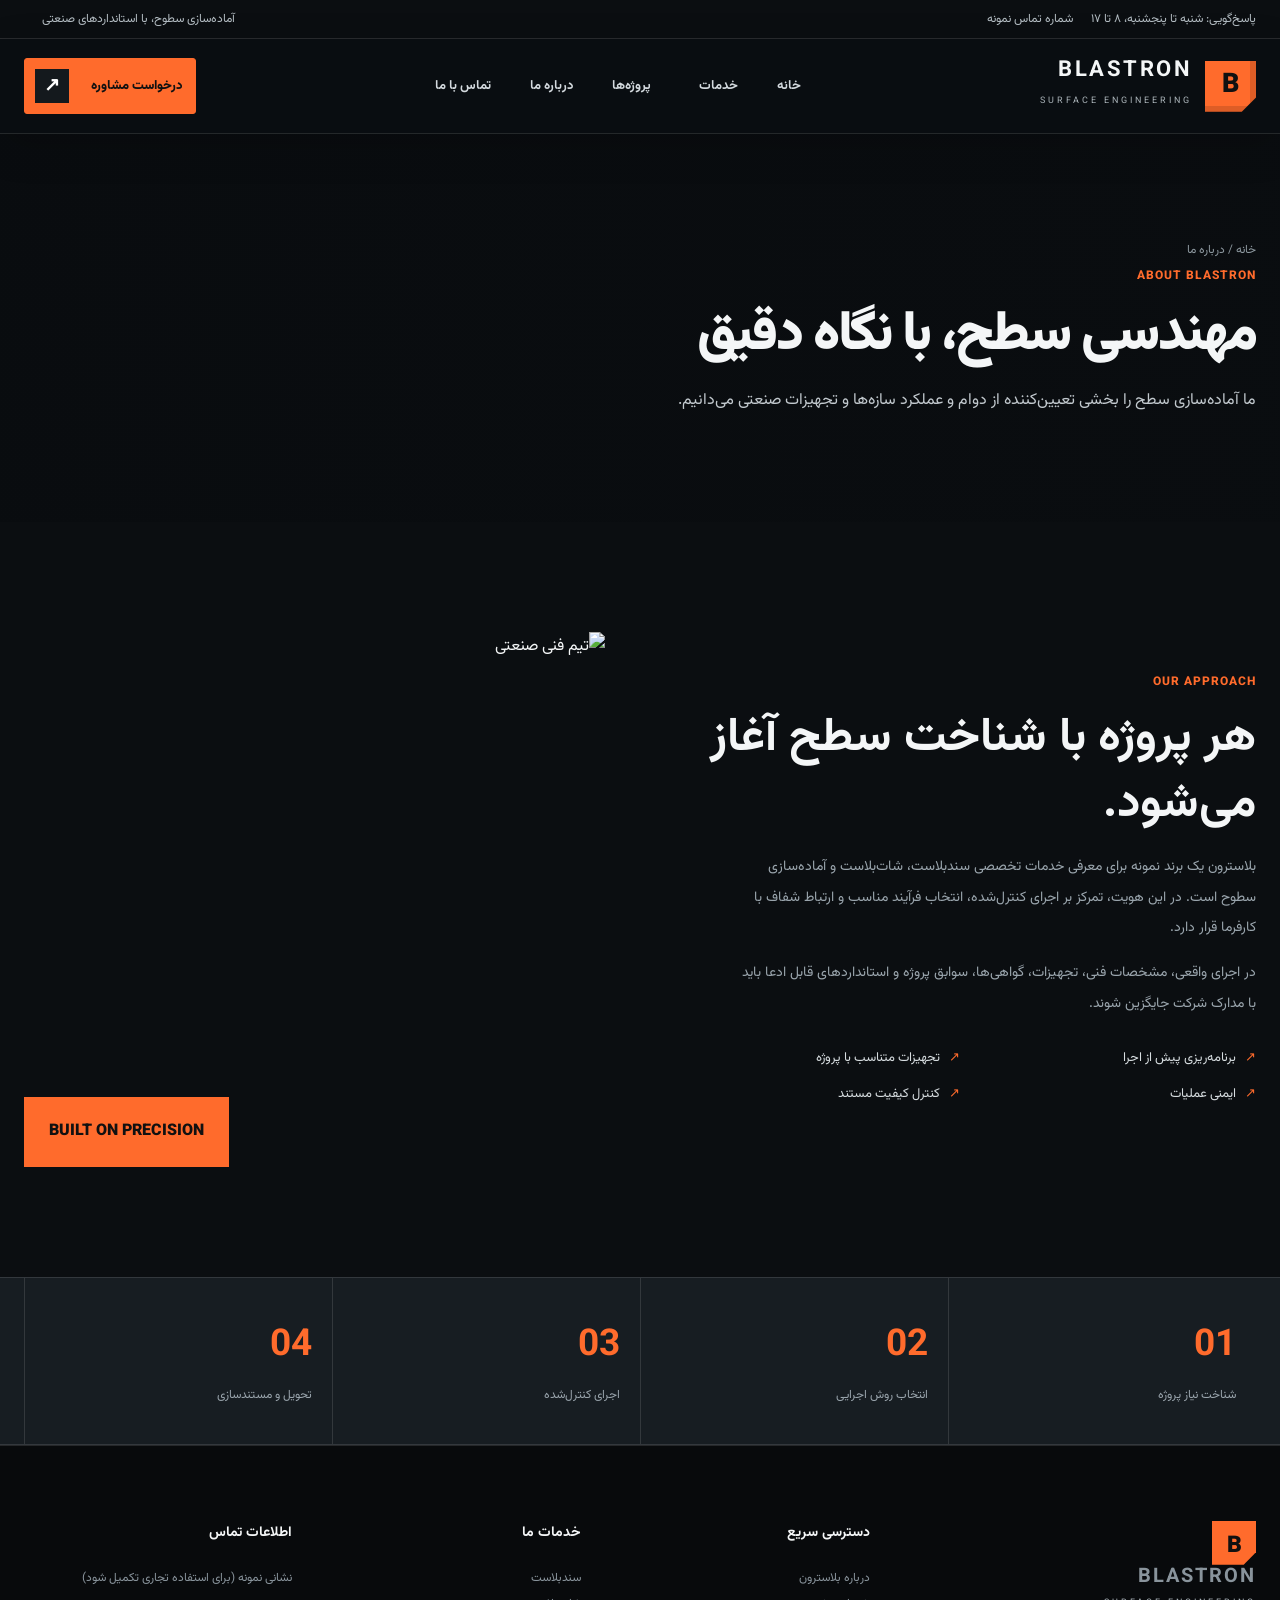
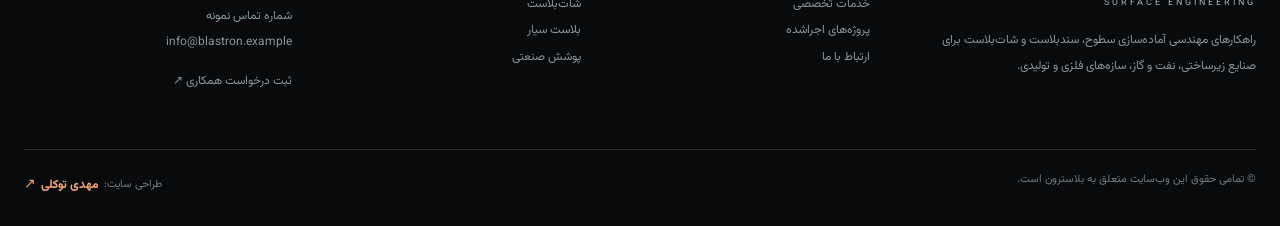
==== commit 3c39a6ff: "Replace decorative glyphs with consistent custom SVG icons" ====
--- a/about.html
+++ b/about.html
@@ -4,12 +4,12 @@
 <a class="brand" href="index.html" aria-label="بلاسترون، صفحه اصلی"><span class="brand-mark">B</span><span><strong>BLASTRON</strong><small>SURFACE ENGINEERING</small></span></a>
 <nav class="navlinks" aria-label="ناوبری اصلی">
 <a class="nav-link" href="index.html">خانه</a>
-<div class="navitem mega-parent"><a class="nav-link mega-trigger" href="services.html" aria-haspopup="true" aria-expanded="false">خدمات <span class="chevron">⌄</span></a>
+<div class="navitem mega-parent"><a class="nav-link mega-trigger" href="services.html" aria-haspopup="true" aria-expanded="false">خدمات <span class="chevron" aria-hidden="true"><svg viewBox="0 0 24 24" aria-hidden="true" focusable="false"><path d="m6 9 6 6 6-6"/></svg></span></a>
 <div class="mega premium-mega">
 <div class="mega-head"><span>BLASTRON / EXPERTISE</span><strong>راهکارهای مهندسی سطح</strong><a href="services.html">مشاهده همه خدمات ↗</a></div>
 <div class="mega-body">
 <a class="mega-visual" href="sandblasting.html"><span class="mega-visual-kicker">FEATURED SERVICE / 01</span><strong>آماده‌سازی سطوح<br>در مقیاس صنعتی</strong><span class="mega-visual-bottom">کشف خدمات سندبلاست <b>↗</b></span></a>
-<div class="mega-links"><span class="mega-col-label">فرآیندهای اصلی</span><a href="sandblasting.html"><span class="mega-icon">01</span><span><b>سندبلاست صنعتی</b><small>پاک‌سازی، زنگ‌زدایی و آماده‌سازی سطح</small></span><i>↗</i></a><a href="shotblasting.html"><span class="mega-icon">02</span><span><b>شات‌بلاست</b><small>پرداخت و آماده‌سازی قطعات فلزی</small></span><i>↗</i></a><a href="mobile-blasting.html"><span class="mega-icon">03</span><span><b>بلاست در محل پروژه</b><small>اجرای عملیات در سایت کارفرما</small></span><i>↗</i></a></div>
+<div class="mega-links"><span class="mega-col-label">فرآیندهای اصلی</span><a href="sandblasting.html"><span class="mega-icon" aria-hidden="true"><svg viewBox="0 0 24 24" aria-hidden="true" focusable="false"><path d="M3 8h7l3 3-3 3H6"/><path d="m13 11 3-3 3 3-3 3"/><path d="M19 11h2"/><path d="M17 5.5 18 4m1 5 2-1m-3 7 2 1"/><circle cx="4" cy="17" r="1"/><circle cx="8" cy="19" r=".8"/></svg></span><span><b>سندبلاست صنعتی</b><small>پاک‌سازی، زنگ‌زدایی و آماده‌سازی سطح</small></span><i>↗</i></a><a href="shotblasting.html"><span class="mega-icon" aria-hidden="true"><svg viewBox="0 0 24 24" aria-hidden="true" focusable="false"><circle cx="12" cy="12" r="7.5"/><circle cx="12" cy="12" r="2.5"/><path d="M12 2v2m0 16v2M2 12h2m16 0h2M5 5l1.5 1.5m11 11L19 19m0-14-1.5 1.5m-11 11L5 19"/><circle cx="12" cy="4.5" r=".7"/><circle cx="19.5" cy="12" r=".7"/></svg></span><span><b>شات‌بلاست</b><small>پرداخت و آماده‌سازی قطعات فلزی</small></span><i>↗</i></a><a href="mobile-blasting.html"><span class="mega-icon" aria-hidden="true"><svg viewBox="0 0 24 24" aria-hidden="true" focusable="false"><path d="M3 7h11v10H3zM14 10h4l3 3v4h-7z"/><circle cx="7" cy="18" r="1.8"/><circle cx="18" cy="18" r="1.8"/><path d="M5 4h8m-2-2 2 2-2 2M17 6l2-2m-2 0h2v2"/></svg></span><span><b>بلاست در محل پروژه</b><small>اجرای عملیات در سایت کارفرما</small></span><i>↗</i></a></div>
 <div class="mega-side"><span class="mega-col-label">راهکارهای تکمیلی</span><a href="services.html#prep">آماده‌سازی سطح <span>↗</span></a><a href="services.html#paint">رنگ و پوشش صنعتی <span>↗</span></a><a href="services.html#inspection">بازرسی و کنترل کیفیت <span>↗</span></a><div class="mega-side-note"><span>ENGINEERED TO LAST</span><p>از بررسی اولیه تا کنترل کیفیت نهایی، در کنار پروژه شما.</p></div></div>
 </div>
 <div class="mega-foot"><span><span class="live-dot"></span> SOLUTIONS FOR INDUSTRY</span><a href="projects.html">نمونه پروژه‌ها را ببینید <b>↗</b></a></div>
@@ -23,7 +23,7 @@
 <a class="mobile-panel-feature" href="services.html"><span>INDUSTRIAL SURFACE SOLUTIONS</span><strong>آماده‌سازی حرفه‌ای<br>برای دوام بیشتر</strong><b>مشاهده خدمات <i>↗</i></b></a>
 <nav class="mobile-nav-list" aria-label="صفحات سایت">
 <a class="mobile-nav-link" href="index.html"><span class="mobile-nav-number">01</span><span class="mobile-nav-title">صفحه اصلی</span><b>↗</b></a>
-<details class="mobile-nav-group"><summary><span class="mobile-nav-number">02</span><span class="mobile-nav-title">خدمات تخصصی</span><b class="mobile-nav-plus">＋</b></summary><div class="mobile-sub-links"><a href="sandblasting.html"><span>سندبلاست صنعتی</span><small>پاک‌سازی و آماده‌سازی سطح</small></a><a href="shotblasting.html"><span>شات‌بلاست</span><small>پرداخت و تمیزکاری قطعات فلزی</small></a><a href="mobile-blasting.html"><span>بلاست در محل پروژه</span><small>اجرای عملیات در سایت کارفرما</small></a><a href="services.html#paint"><span>رنگ و پوشش صنعتی</span><small>محافظت از سطوح آماده‌شده</small></a></div></details>
+<details class="mobile-nav-group"><summary><span class="mobile-nav-number">02</span><span class="mobile-nav-title">خدمات تخصصی</span><b class="mobile-nav-plus" aria-hidden="true"><svg viewBox="0 0 24 24" aria-hidden="true" focusable="false"><path d="m6 9 6 6 6-6"/></svg></b></summary><div class="mobile-sub-links"><a href="sandblasting.html"><span>سندبلاست صنعتی</span><small>پاک‌سازی و آماده‌سازی سطح</small></a><a href="shotblasting.html"><span>شات‌بلاست</span><small>پرداخت و تمیزکاری قطعات فلزی</small></a><a href="mobile-blasting.html"><span>بلاست در محل پروژه</span><small>اجرای عملیات در سایت کارفرما</small></a><a href="services.html#paint"><span>رنگ و پوشش صنعتی</span><small>محافظت از سطوح آماده‌شده</small></a></div></details>
 <a class="mobile-nav-link" href="projects.html"><span class="mobile-nav-number">03</span><span class="mobile-nav-title">پروژه‌ها</span><b>↗</b></a>
 <a class="mobile-nav-link" href="about.html"><span class="mobile-nav-number">04</span><span class="mobile-nav-title">درباره ما</span><b>↗</b></a>
 <a class="mobile-nav-link" href="contact.html"><span class="mobile-nav-number">05</span><span class="mobile-nav-title">تماس با ما</span><b>↗</b></a>
--- a/assets/style.css
+++ b/assets/style.css
@@ -211,3 +211,157 @@
 @media(prefers-reduced-motion:reduce){
 .premium-header .mobile-panel,.hamb-lines i{transition:none!important}
 }
+
+
+/* Footer credit link — all viewports */
+.footer-credit{display:inline-flex;align-items:center;gap:5px}
+.footer-credit a{display:inline-flex;align-items:center;gap:5px;color:#f3a178;font-weight:800;transition:color .2s}
+.footer-credit a:hover{color:var(--orange)}
+.footer-credit a b{font-size:14px;font-weight:500}
+/* Bespoke mobile footer */
+@media(max-width:600px){
+.footer{position:relative;isolation:isolate;overflow:hidden;padding:52px 0 20px;background:radial-gradient(ellipse at 90% 0%,rgba(255,107,44,.13),transparent 36%),linear-gradient(180deg,#10161b 0%,#080b0e 72%)}
+.footer:before{content:"BLASTRON";position:absolute;z-index:-1;top:18px;left:-20px;color:rgba(255,255,255,.025);font-size:clamp(62px,17vw,100px);font-weight:900;letter-spacing:3px;line-height:1;direction:ltr}
+.footer:after{content:"";position:absolute;top:0;right:18px;left:18px;height:2px;background:linear-gradient(90deg,transparent,var(--orange),transparent)}
+.footer .container{width:calc(100% - 32px)}
+.footer-grid{display:grid;grid-template-columns:repeat(2,minmax(0,1fr));gap:12px}
+.footer-grid>div{min-width:0}
+.footer-grid>div:first-child{grid-column:1/-1;padding:22px 19px 20px;border:1px solid rgba(255,255,255,.1);border-radius:13px;background:linear-gradient(135deg,rgba(31,41,48,.94),rgba(15,21,26,.94));box-shadow:0 12px 35px rgba(0,0,0,.18)}
+.footer-grid>div:first-child .brand{display:inline-flex;gap:10px;margin-bottom:12px}
+.footer-grid>div:first-child .brand-mark{width:43px;height:43px;font-size:23px;flex:0 0 43px}
+.footer-grid>div:first-child .brand strong{font-size:19px;letter-spacing:1.8px}
+.footer-grid>div:first-child .brand small{font-size:7px;letter-spacing:1.8px}
+.footer-grid>div:first-child p{max-width:440px;margin:0;color:#aeb9c0;font-size:12px;line-height:2.1}
+.footer-grid>div:nth-child(2),.footer-grid>div:nth-child(3){padding:17px 14px 14px;border:1px solid rgba(255,255,255,.085);border-radius:11px;background:rgba(19,26,32,.8)}
+.footer-grid h4{position:relative;margin:0 0 12px;padding-right:11px;color:#f3f5f6;font-size:13px;font-weight:800}
+.footer-grid h4:before{content:"";position:absolute;right:0;top:4px;width:3px;height:14px;border-radius:2px;background:var(--orange)}
+.footer-grid>div:nth-child(2)>a,.footer-grid>div:nth-child(3)>a{display:flex;align-items:center;justify-content:space-between;gap:5px;padding:7px 0;border-bottom:1px solid rgba(255,255,255,.06);font-size:10px;line-height:1.8;color:#aeb8bf}
+.footer-grid>div:nth-child(2)>a:last-child,.footer-grid>div:nth-child(3)>a:last-child{border-bottom:0}
+.footer-grid>div:nth-child(2)>a:after,.footer-grid>div:nth-child(3)>a:after{content:"↗";flex:0 0 auto;color:var(--orange);font-size:12px}
+.footer-grid>div:nth-child(4){grid-column:1/-1;padding:18px 18px 17px;border:1px solid rgba(255,255,255,.09);border-radius:11px;background:linear-gradient(110deg,rgba(24,32,38,.95),rgba(15,20,24,.95))}
+.footer-grid>div:nth-child(4) p{margin:7px 0;color:#aab5bc;font-size:11px;line-height:2}
+.footer-grid>div:nth-child(4)>a{display:flex;align-items:center;justify-content:space-between;margin-top:10px;padding:11px 13px;border:1px solid rgba(255,107,44,.42);border-radius:7px;background:rgba(255,107,44,.09);color:#ffad83;font-size:11px;font-weight:800}
+.footer-grid>div:nth-child(4)>a:after{content:"↗";font-size:16px;color:var(--orange)}
+.footer-bottom{display:flex;flex-direction:column;align-items:center;justify-content:center;gap:8px;margin-top:20px;padding:17px 6px 0;border-top:1px solid rgba(255,255,255,.1);text-align:center;line-height:1.9}
+.footer-bottom>span{font-size:10px;color:#87939b}
+.footer-credit{justify-content:center;flex-wrap:wrap}
+.footer-credit a{font-size:11px;color:#ff9a69}
+.footer-credit a b{font-size:13px}
+}
+@media(max-width:360px){
+.footer .container{width:calc(100% - 26px)}
+.footer-grid{gap:9px}
+.footer-grid>div:nth-child(2),.footer-grid>div:nth-child(3){padding:14px 10px}
+.footer-grid>div:nth-child(2)>a,.footer-grid>div:nth-child(3)>a{font-size:9px}
+.footer-grid>div:first-child{padding:18px 15px}
+}
+
+
+/* BLASTRON HOME — dedicated mobile art direction */
+@media(max-width:600px){
+  .topline{display:none}
+  .home-hero{min-height:0;min-height:calc(100svh - 72px);display:flex;align-items:center;background-position:61% center}
+  .home-hero:before{content:"";position:absolute;inset:0;background:linear-gradient(180deg,rgba(7,11,14,.28) 0%,rgba(7,11,14,.72) 42%,#090d10 100%);pointer-events:none}
+  .home-hero:after{height:85px;z-index:1}
+  .home-hero>.container{position:relative;z-index:2;width:calc(100% - 38px);max-width:460px}
+  .home-hero .hero-content{padding:66px 0 48px;max-width:100%}
+  .home-hero .hero-kicker{display:inline-flex;align-items:center;gap:8px;margin-bottom:5px;padding:7px 10px;border:1px solid rgba(255,133,77,.35);border-radius:3px;background:rgba(11,16,20,.52);color:#ffad82;font-size:9px;letter-spacing:1px;line-height:1.5}
+  .home-hero .hero-kicker:before{content:"";width:6px;height:6px;flex:0 0 6px;border-radius:50%;background:var(--orange);box-shadow:0 0 12px #ff6b2c}
+  .home-hero h1{font-size:clamp(39px,10.4vw,48px);line-height:1.36;letter-spacing:-1.2px;margin:17px 0 13px;max-width:440px}
+  .home-hero h1 em{display:inline-block;color:#ff824b;text-shadow:0 4px 24px #ff6b2c28}
+  .home-hero .hero-content>p{max-width:410px;margin:0;color:#c4cdd2;font-size:13px;line-height:2.15}
+  .home-hero .hero-actions{display:grid;grid-template-columns:1fr 1fr;gap:9px;margin-top:23px}
+  .home-hero .hero-actions .btn{min-height:48px;padding:10px 9px;font-size:11px;line-height:1.7;border-radius:5px}
+  .home-hero .hero-actions .btn:first-child{box-shadow:0 8px 22px #ff6b2c24}
+  .home-hero .hero-actions .btn-outline{background:rgba(13,19,23,.72);border-color:#77838b;color:#f3f5f6}
+  .home-hero .hero-meta{display:grid;grid-template-columns:repeat(3,minmax(0,1fr));gap:7px;margin-top:27px;padding-top:14px;border-top:1px solid rgba(255,255,255,.13)}
+  .home-hero .hero-meta>div{min-width:0;padding:8px 7px;border:1px solid rgba(255,255,255,.08);border-radius:6px;background:rgba(13,19,23,.55)}
+  .home-hero .hero-meta strong{display:block;color:#ff955f;font-size:19px;line-height:1.3}
+  .home-hero .hero-meta small{display:block;margin-top:4px;color:#c2cbd0;font-size:8px;line-height:1.65}
+  .home-hero .hero-scroll{display:none!important}
+
+  .home-services{padding:67px 0 62px;background:linear-gradient(180deg,#0d1216,#10161b)}
+  .home-services .container,.home-projects .container,.home-process .container{width:calc(100% - 36px)}
+  .home-services .section-head,.home-projects .section-head,.home-process .section-head{display:flex;flex-direction:column;align-items:flex-start;gap:9px;margin-bottom:24px}
+  .home-services .section-head h2,.home-projects .section-head h2,.home-process .section-head h2{font-size:27px;line-height:1.55;margin:7px 0 0}
+  .home-services .section-head p,.home-projects .section-head p,.home-process .section-head p{margin:0;max-width:100%;font-size:11px;line-height:2;color:#9daab2}
+  .home-services .eyebrow,.home-projects .eyebrow,.home-process .eyebrow{font-size:9px;letter-spacing:1.7px}
+  .home-services .service-showcase{display:flex;gap:12px;width:100%;margin:0;padding:2px 1px 15px;overflow-x:auto;overflow-y:hidden;scroll-snap-type:x mandatory;scroll-padding-inline:1px;-webkit-overflow-scrolling:touch;overscroll-behavior-inline:contain}
+  .home-services .service-showcase::-webkit-scrollbar,.home-projects .project-grid::-webkit-scrollbar{display:none}
+  .home-services .service-showcase{scrollbar-width:none}
+  .home-services .service-card{position:relative;display:flex;flex:0 0 84%;flex-direction:column;justify-content:flex-end;min-width:0;min-height:365px;padding:23px 21px;border-radius:9px;scroll-snap-align:start;isolation:isolate}
+  .home-services .service-card:before{content:"";position:absolute;inset:0;z-index:-1;background:linear-gradient(180deg,rgba(5,9,12,.06) 5%,rgba(5,9,12,.28) 38%,rgba(5,9,12,.97) 100%)}
+  .home-services .service-card .service-icon{position:absolute;top:20px;right:20px;width:43px;height:43px;border-radius:8px;background:rgba(8,13,17,.68);backdrop-filter:blur(8px);font-size:19px}
+  .home-services .service-card .num{margin:0 0 8px;font-size:9px;letter-spacing:1.3px}
+  .home-services .service-card h3{font-size:22px;margin:0 0 7px;line-height:1.5}
+  .home-services .service-card p{max-width:100%;font-size:11px;line-height:2;color:#c2cbd0;margin:0 0 18px}
+  .home-services .service-card .arrow{position:absolute;left:19px;bottom:20px;display:grid;place-items:center;width:35px;height:35px;border:1px solid #ff8c56;border-radius:50%;font-size:18px}
+  .home-services .container:after{content:"برای مشاهده خدمات بیشتر، افقی ورق بزنید  ←";display:block;margin-top:2px;color:#77858e;font-size:9px;text-align:left}
+
+  .home-why{padding:68px 0;background:radial-gradient(ellipse at 10% 30%,rgba(255,107,44,.08),transparent 42%),#101519!important}
+  .home-why .container.split{display:flex;flex-direction:column;align-items:stretch;gap:23px;width:calc(100% - 36px)}
+  .home-why .copy{order:0}
+  .home-why .copy .eyebrow{font-size:9px;letter-spacing:1.6px}
+  .home-why .copy h2{font-size:27px;line-height:1.55;margin:8px 0 10px}
+  .home-why .copy p{font-size:12px;line-height:2.15;margin:0;color:#aeb9c0}
+  .home-why .ticks{grid-template-columns:1fr 1fr;gap:8px;margin:19px 0}
+  .home-why .ticks span{display:flex;align-items:center;min-height:42px;padding:8px 9px;border:1px solid rgba(255,255,255,.09);border-radius:6px;background:#ffffff06;color:#d3dadd;font-size:10px;line-height:1.7}
+  .home-why .ticks span:before{margin-left:6px;flex:0 0 auto}
+  .home-why .copy>.btn{width:100%;min-height:46px;justify-content:center;font-size:11px}
+  .home-why .image-stack{order:1;width:100%;padding:0 0 25px 25px}
+  .home-why .image-stack img{height:270px;border-radius:8px;object-fit:cover}
+  .home-why .image-tag{bottom:0;left:0;padding:11px 13px;border-radius:3px;font-size:9px}
+
+  .home-stats{padding:17px 0;background:#0b1014;border-block:1px solid rgba(255,255,255,.08)}
+  .home-stats .container{width:calc(100% - 36px)}
+  .home-stats .stats-row{grid-template-columns:repeat(2,minmax(0,1fr));gap:8px}
+  .home-stats .stat{display:flex;align-items:center;gap:12px;min-width:0;padding:12px 11px;border:1px solid rgba(255,255,255,.08);border-radius:7px;background:#141b20}
+  .home-stats .stat strong{flex:0 0 auto;font-size:25px;line-height:1.2;color:var(--orange)}
+  .home-stats .stat small{font-size:9px;line-height:1.7;color:#b7c1c7}
+
+  .home-projects{padding:67px 0 62px;background:#0c1115}
+  .home-projects .section-head{position:relative}
+  .home-projects .section-head>.btn{align-self:stretch;min-height:42px;margin-top:5px;font-size:10px}
+  .home-projects .project-grid{display:flex;gap:12px;width:100%;margin:0;padding:2px 1px 15px;overflow-x:auto;overflow-y:hidden;scroll-snap-type:x mandatory;scroll-padding-inline:1px;-webkit-overflow-scrolling:touch;overscroll-behavior-inline:contain;scrollbar-width:none}
+  .home-projects .project{flex:0 0 86%;height:320px;min-width:0;border-radius:8px;scroll-snap-align:start}
+  .home-projects .project img{filter:brightness(.78)}
+  .home-projects .project-info{padding:19px}
+  .home-projects .project-info small{font-size:9px;letter-spacing:1.4px}
+  .home-projects .project-info h3{max-width:260px;font-size:17px;line-height:1.6}
+  .home-projects .container:after{content:"گالری پروژه‌ها را ورق بزنید  ←";display:block;color:#77858e;font-size:9px;text-align:left}
+
+  .home-process{padding:65px 0 70px;background:#11171c!important}
+  .home-process .section-head{margin-bottom:22px}
+  .home-process .section-head p{max-width:340px}
+  .home-process .process-grid{grid-template-columns:repeat(2,minmax(0,1fr));gap:9px}
+  .home-process .process-step{position:relative;min-width:0;min-height:153px;padding:17px 13px;border:1px solid rgba(255,255,255,.09);border-radius:8px;background:linear-gradient(145deg,#1a232a,#11171c)}
+  .home-process .process-step>b{display:grid;place-items:center;width:31px;height:31px;margin-bottom:13px;border:1px solid #ff6b2c70;border-radius:7px;color:#ff9b6a;font-size:11px}
+  .home-process .process-step h3{margin:0 0 6px;font-size:13px;line-height:1.6}
+  .home-process .process-step p{margin:0;color:#9eabb3;font-size:10px;line-height:1.9}
+  .home-process .process-step:after{content:"";position:absolute;top:17px;left:13px;width:20px;height:1px;background:linear-gradient(90deg,var(--orange),transparent)}
+  .home-process .container>div[style*="margin-top"]{margin-top:18px!important}
+  .home-process .container>div[style*="margin-top"] .btn{display:flex;width:100%;min-height:45px;justify-content:center;font-size:10px}
+
+  .home-cta-section{width:calc(100% - 36px);padding:0 0 65px}
+  .home-cta-section .cta-band{position:relative;display:flex;flex-direction:column;align-items:stretch;gap:13px;padding:27px 21px;border:1px solid rgba(255,255,255,.16);border-radius:11px;background:linear-gradient(135deg,#ff8b4e,#f05d24);overflow:hidden}
+  .home-cta-section .cta-band:after{content:"B";position:absolute;left:5px;top:-37px;color:rgba(15,18,20,.09);font-size:180px;font-weight:900;line-height:1;pointer-events:none}
+  .home-cta-section .cta-band>div,.home-cta-section .cta-band>.btn{position:relative;z-index:1}
+  .home-cta-section .cta-band h2{font-size:24px;line-height:1.5;margin:0 0 5px}
+  .home-cta-section .cta-band p{font-size:11px;line-height:1.9;margin:0;color:#321b11}
+  .home-cta-section .cta-band>.btn{display:flex;align-items:center;justify-content:space-between;min-height:47px;margin-top:4px;padding:10px 14px;border-radius:6px;font-size:11px}
+}
+@media(max-width:380px){
+  .home-hero .hero-content{padding-top:56px;padding-bottom:40px}
+  .home-hero h1{font-size:37px}
+  .home-hero .hero-actions{grid-template-columns:1fr}
+  .home-hero .hero-meta{gap:5px}
+  .home-hero .hero-meta>div{padding:7px 5px}
+  .home-hero .hero-meta small{font-size:7px}
+  .home-services .service-card{flex-basis:88%;min-height:345px}
+  .home-projects .project{flex-basis:89%;height:295px}
+  .home-process .process-grid{gap:7px}
+  .home-process .process-step{padding:14px 10px;min-height:158px}
+}
+@media(prefers-reduced-motion:reduce){
+  .home-services .service-card,.home-projects .project img{transition:none!important}
+}
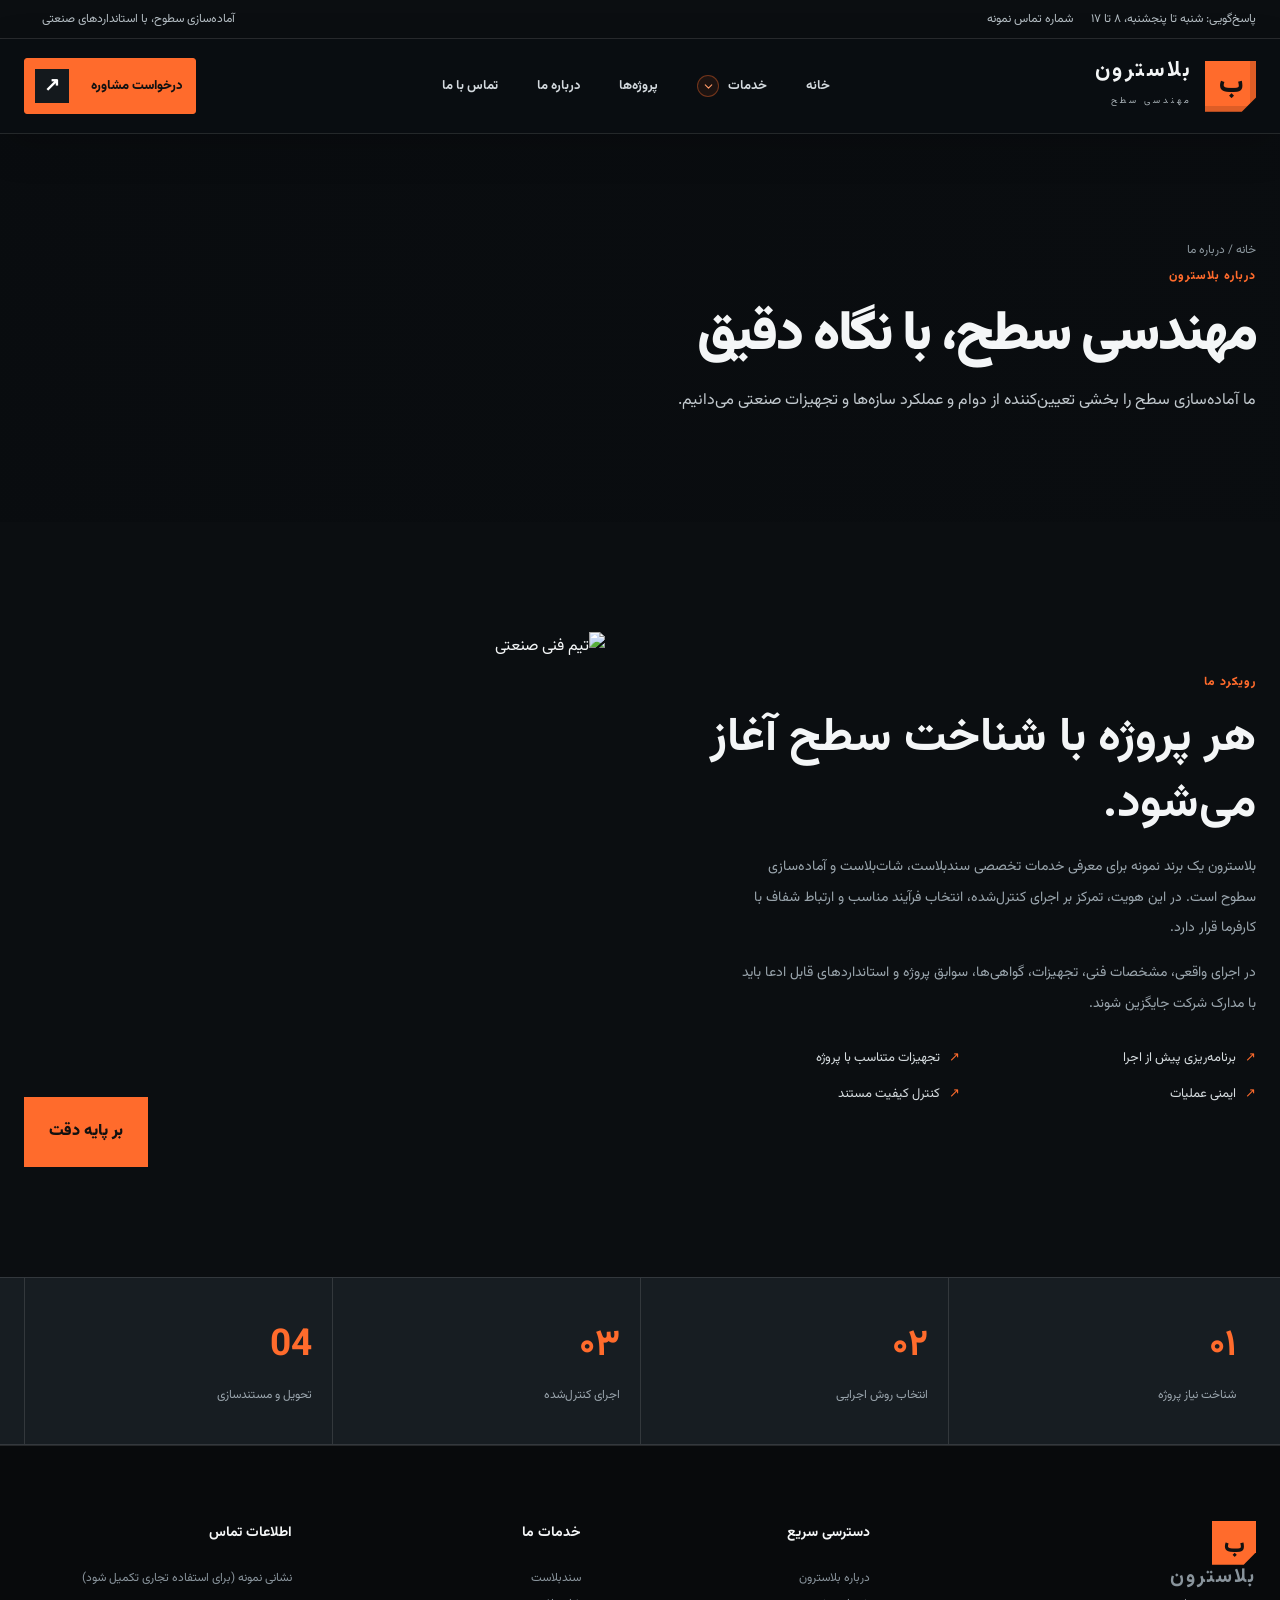
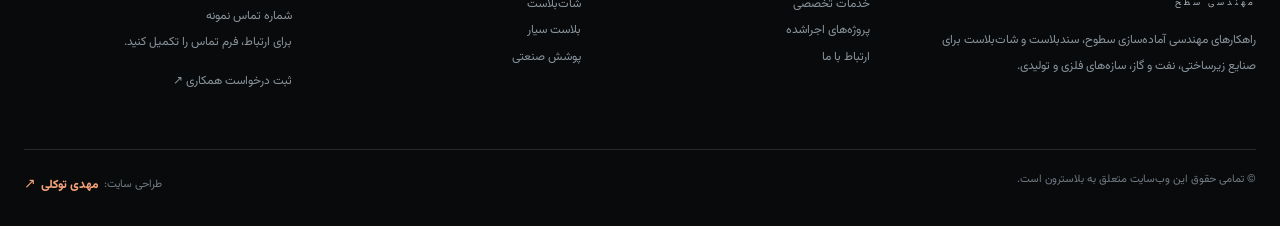
==== commit 97f5e7a5: "Translate all visible English copy into Persian" ====
--- a/about.html
+++ b/about.html
@@ -1,43 +1,43 @@
-<!doctype html><html lang="fa" dir="rtl"><head><meta charset="utf-8"><meta name="viewport" content="width=device-width,initial-scale=1"><meta name="description" content="خدمات تخصصی سندبلاست، شات‌بلاست و آماده‌سازی سطوح صنعتی"><title>درباره ما | BLASTRON</title><link rel="icon" href="assets/favicon.svg" type="image/svg+xml"><link rel="stylesheet" href="assets/style.css"></head><body>
+<!doctype html><html lang="fa" dir="rtl"><head><meta charset="utf-8"><meta name="viewport" content="width=device-width,initial-scale=1"><meta name="description" content="خدمات تخصصی سندبلاست، شات‌بلاست و آماده‌سازی سطوح صنعتی"><title>سندبلاست صنعتی | بلاسترون</title><link rel="icon" href="assets/favicon.svg" type="image/svg+xml"><link rel="stylesheet" href="assets/style.css"></head><body>
 <div class="topline"><div class="container"><div><span>پاسخ‌گویی: شنبه تا پنجشنبه، ۸ تا ۱۷</span><span>شماره تماس نمونه</span></div><span>آماده‌سازی سطوح، با استانداردهای صنعتی</span></div></div>
 <header class="header premium-header"><div class="container nav">
-<a class="brand" href="index.html" aria-label="بلاسترون، صفحه اصلی"><span class="brand-mark">B</span><span><strong>BLASTRON</strong><small>SURFACE ENGINEERING</small></span></a>
+<a class="brand" href="index.html" aria-label="بلاسترون، صفحه اصلی"><span class="brand-mark">ب</span><span><strong>بلاسترون</strong><small>مهندسی سطح</small></span></a>
 <nav class="navlinks" aria-label="ناوبری اصلی">
 <a class="nav-link" href="index.html">خانه</a>
 <div class="navitem mega-parent"><a class="nav-link mega-trigger" href="services.html" aria-haspopup="true" aria-expanded="false">خدمات <span class="chevron" aria-hidden="true"><svg viewBox="0 0 24 24" aria-hidden="true" focusable="false"><path d="m6 9 6 6 6-6"/></svg></span></a>
 <div class="mega premium-mega">
-<div class="mega-head"><span>BLASTRON / EXPERTISE</span><strong>راهکارهای مهندسی سطح</strong><a href="services.html">مشاهده همه خدمات ↗</a></div>
+<div class="mega-head"><span>بلاسترون / حوزه‌های تخصصی</span><strong>راهکارهای مهندسی سطح</strong><a href="services.html">مشاهده همه خدمات ↗</a></div>
 <div class="mega-body">
-<a class="mega-visual" href="sandblasting.html"><span class="mega-visual-kicker">FEATURED SERVICE / 01</span><strong>آماده‌سازی سطوح<br>در مقیاس صنعتی</strong><span class="mega-visual-bottom">کشف خدمات سندبلاست <b>↗</b></span></a>
+<a class="mega-visual" href="sandblasting.html"><span class="mega-visual-kicker">خدمت منتخب / ۰۱</span><strong>آماده‌سازی سطوح<br>در مقیاس صنعتی</strong><span class="mega-visual-bottom">کشف خدمات سندبلاست <b>↗</b></span></a>
 <div class="mega-links"><span class="mega-col-label">فرآیندهای اصلی</span><a href="sandblasting.html"><span class="mega-icon" aria-hidden="true"><svg viewBox="0 0 24 24" aria-hidden="true" focusable="false"><path d="M3 8h7l3 3-3 3H6"/><path d="m13 11 3-3 3 3-3 3"/><path d="M19 11h2"/><path d="M17 5.5 18 4m1 5 2-1m-3 7 2 1"/><circle cx="4" cy="17" r="1"/><circle cx="8" cy="19" r=".8"/></svg></span><span><b>سندبلاست صنعتی</b><small>پاک‌سازی، زنگ‌زدایی و آماده‌سازی سطح</small></span><i>↗</i></a><a href="shotblasting.html"><span class="mega-icon" aria-hidden="true"><svg viewBox="0 0 24 24" aria-hidden="true" focusable="false"><circle cx="12" cy="12" r="7.5"/><circle cx="12" cy="12" r="2.5"/><path d="M12 2v2m0 16v2M2 12h2m16 0h2M5 5l1.5 1.5m11 11L19 19m0-14-1.5 1.5m-11 11L5 19"/><circle cx="12" cy="4.5" r=".7"/><circle cx="19.5" cy="12" r=".7"/></svg></span><span><b>شات‌بلاست</b><small>پرداخت و آماده‌سازی قطعات فلزی</small></span><i>↗</i></a><a href="mobile-blasting.html"><span class="mega-icon" aria-hidden="true"><svg viewBox="0 0 24 24" aria-hidden="true" focusable="false"><path d="M3 7h11v10H3zM14 10h4l3 3v4h-7z"/><circle cx="7" cy="18" r="1.8"/><circle cx="18" cy="18" r="1.8"/><path d="M5 4h8m-2-2 2 2-2 2M17 6l2-2m-2 0h2v2"/></svg></span><span><b>بلاست در محل پروژه</b><small>اجرای عملیات در سایت کارفرما</small></span><i>↗</i></a></div>
-<div class="mega-side"><span class="mega-col-label">راهکارهای تکمیلی</span><a href="services.html#prep">آماده‌سازی سطح <span>↗</span></a><a href="services.html#paint">رنگ و پوشش صنعتی <span>↗</span></a><a href="services.html#inspection">بازرسی و کنترل کیفیت <span>↗</span></a><div class="mega-side-note"><span>ENGINEERED TO LAST</span><p>از بررسی اولیه تا کنترل کیفیت نهایی، در کنار پروژه شما.</p></div></div>
+<div class="mega-side"><span class="mega-col-label">راهکارهای تکمیلی</span><a href="services.html#prep">آماده‌سازی سطح <span>↗</span></a><a href="services.html#paint">رنگ و پوشش صنعتی <span>↗</span></a><a href="services.html#inspection">بازرسی و کنترل کیفیت <span>↗</span></a><div class="mega-side-note"><span>مهندسی برای ماندگاری</span><p>از بررسی اولیه تا کنترل کیفیت نهایی، در کنار پروژه شما.</p></div></div>
 </div>
-<div class="mega-foot"><span><span class="live-dot"></span> SOLUTIONS FOR INDUSTRY</span><a href="projects.html">نمونه پروژه‌ها را ببینید <b>↗</b></a></div>
+<div class="mega-foot"><span><span class="live-dot"></span> راهکارهایی برای صنعت</span><a href="projects.html">نمونه پروژه‌ها را ببینید <b>↗</b></a></div>
 </div></div>
 <a class="nav-link" href="projects.html">پروژه‌ها</a><a class="nav-link" href="about.html">درباره ما</a><a class="nav-link" href="contact.html">تماس با ما</a>
 </nav>
 <a class="btn nav-cta" href="contact.html"><span>درخواست مشاوره</span><span class="cta-arrow">↗</span></a>
 <a class="btn mobile-quote" style="display:none" href="contact.html">استعلام قیمت ↗</a><button class="hamb" type="button" aria-label="باز کردن منو" aria-expanded="false" aria-controls="mobile-navigation"><span class="hamb-lines" aria-hidden="true"><i></i><i></i><i></i></span></button>
 </div><div class="mobile-panel" id="mobile-navigation" role="navigation" aria-label="منوی اصلی موبایل">
-<div class="mobile-panel-head"><div><span class="mobile-panel-kicker">BLASTRON / MENU</span><strong>مسیر دسترسی شما</strong></div><span class="mobile-panel-status"><i></i> SURFACE ENGINEERING</span></div>
-<a class="mobile-panel-feature" href="services.html"><span>INDUSTRIAL SURFACE SOLUTIONS</span><strong>آماده‌سازی حرفه‌ای<br>برای دوام بیشتر</strong><b>مشاهده خدمات <i>↗</i></b></a>
+<div class="mobile-panel-head"><div><span class="mobile-panel-kicker">بلاسترون / فهرست</span><strong>مسیر دسترسی شما</strong></div><span class="mobile-panel-status"><i></i> مهندسی سطح</span></div>
+<a class="mobile-panel-feature" href="services.html"><span>راهکارهای صنعتی آماده‌سازی سطح</span><strong>آماده‌سازی حرفه‌ای<br>برای دوام بیشتر</strong><b>مشاهده خدمات <i>↗</i></b></a>
 <nav class="mobile-nav-list" aria-label="صفحات سایت">
-<a class="mobile-nav-link" href="index.html"><span class="mobile-nav-number">01</span><span class="mobile-nav-title">صفحه اصلی</span><b>↗</b></a>
-<details class="mobile-nav-group"><summary><span class="mobile-nav-number">02</span><span class="mobile-nav-title">خدمات تخصصی</span><b class="mobile-nav-plus" aria-hidden="true"><svg viewBox="0 0 24 24" aria-hidden="true" focusable="false"><path d="m6 9 6 6 6-6"/></svg></b></summary><div class="mobile-sub-links"><a href="sandblasting.html"><span>سندبلاست صنعتی</span><small>پاک‌سازی و آماده‌سازی سطح</small></a><a href="shotblasting.html"><span>شات‌بلاست</span><small>پرداخت و تمیزکاری قطعات فلزی</small></a><a href="mobile-blasting.html"><span>بلاست در محل پروژه</span><small>اجرای عملیات در سایت کارفرما</small></a><a href="services.html#paint"><span>رنگ و پوشش صنعتی</span><small>محافظت از سطوح آماده‌شده</small></a></div></details>
-<a class="mobile-nav-link" href="projects.html"><span class="mobile-nav-number">03</span><span class="mobile-nav-title">پروژه‌ها</span><b>↗</b></a>
-<a class="mobile-nav-link" href="about.html"><span class="mobile-nav-number">04</span><span class="mobile-nav-title">درباره ما</span><b>↗</b></a>
-<a class="mobile-nav-link" href="contact.html"><span class="mobile-nav-number">05</span><span class="mobile-nav-title">تماس با ما</span><b>↗</b></a>
+<a class="mobile-nav-link" href="index.html"><span class="mobile-nav-number">۰۱</span><span class="mobile-nav-title">صفحه اصلی</span><b>↗</b></a>
+<details class="mobile-nav-group"><summary><span class="mobile-nav-number">۰۲</span><span class="mobile-nav-title">خدمات تخصصی</span><b class="mobile-nav-plus" aria-hidden="true"><svg viewBox="0 0 24 24" aria-hidden="true" focusable="false"><path d="m6 9 6 6 6-6"/></svg></b></summary><div class="mobile-sub-links"><a href="sandblasting.html"><span>سندبلاست صنعتی</span><small>پاک‌سازی و آماده‌سازی سطح</small></a><a href="shotblasting.html"><span>شات‌بلاست</span><small>پرداخت و تمیزکاری قطعات فلزی</small></a><a href="mobile-blasting.html"><span>بلاست در محل پروژه</span><small>اجرای عملیات در سایت کارفرما</small></a><a href="services.html#paint"><span>رنگ و پوشش صنعتی</span><small>محافظت از سطوح آماده‌شده</small></a></div></details>
+<a class="mobile-nav-link" href="projects.html"><span class="mobile-nav-number">۰۳</span><span class="mobile-nav-title">پروژه‌ها</span><b>↗</b></a>
+<a class="mobile-nav-link" href="about.html"><span class="mobile-nav-number">۰۴</span><span class="mobile-nav-title">درباره ما</span><b>↗</b></a>
+<a class="mobile-nav-link" href="contact.html"><span class="mobile-nav-number">۰۵</span><span class="mobile-nav-title">تماس با ما</span><b>↗</b></a>
 </nav>
-<div class="mobile-panel-bottom"><div><span>NEED TECHNICAL ADVICE?</span><p>برای انتخاب روش مناسب آماده‌سازی سطح با کارشناسان ما گفتگو کنید.</p></div><a class="btn" href="contact.html">درخواست مشاوره <b>↗</b></a></div>
+<div class="mobile-panel-bottom"><div><span>به مشاوره فنی نیاز دارید؟</span><p>برای انتخاب روش مناسب آماده‌سازی سطح با کارشناسان ما گفتگو کنید.</p></div><a class="btn" href="contact.html">درخواست مشاوره <b>↗</b></a></div>
 </div></header>
 
-<main><section class="page-hero"><div class="container"><div class="breadcrumb">خانه / درباره ما</div><span class="eyebrow">ABOUT BLASTRON</span><h1>مهندسی سطح، با نگاه دقیق</h1><p>ما آماده‌سازی سطح را بخشی تعیین‌کننده از دوام و عملکرد سازه‌ها و تجهیزات صنعتی می‌دانیم.</p></div></section>
-<section class="section"><div class="container split"><div class="copy"><span class="eyebrow">OUR APPROACH</span><h2>هر پروژه با شناخت سطح آغاز می‌شود.</h2><p>بلاسترون یک برند نمونه برای معرفی خدمات تخصصی سندبلاست، شات‌بلاست و آماده‌سازی سطوح است. در این هویت، تمرکز بر اجرای کنترل‌شده، انتخاب فرآیند مناسب و ارتباط شفاف با کارفرما قرار دارد.</p><p>در اجرای واقعی، مشخصات فنی، تجهیزات، گواهی‌ها، سوابق پروژه و استانداردهای قابل ادعا باید با مدارک شرکت جایگزین شوند.</p><div class="ticks"><span>برنامه‌ریزی پیش از اجرا</span><span>تجهیزات متناسب با پروژه</span><span>ایمنی عملیات</span><span>کنترل کیفیت مستند</span></div></div><div class="image-stack"><img src="https://images.unsplash.com/photo-1581092160607-ee22621dd758?auto=format&fit=crop&w=1100&q=85" alt="تیم فنی صنعتی"><div class="image-tag">BUILT ON PRECISION</div></div></div></section>
-<section class="stats"><div class="container stats-row"><div class="stat"><strong>01</strong><small>شناخت نیاز پروژه</small></div><div class="stat"><strong>02</strong><small>انتخاب روش اجرایی</small></div><div class="stat"><strong>03</strong><small>اجرای کنترل‌شده</small></div><div class="stat"><strong>04</strong><small>تحویل و مستندسازی</small></div></div></section></main>
+<main><section class="page-hero"><div class="container"><div class="breadcrumb">خانه / درباره ما</div><span class="eyebrow">درباره بلاسترون</span><h1>مهندسی سطح، با نگاه دقیق</h1><p>ما آماده‌سازی سطح را بخشی تعیین‌کننده از دوام و عملکرد سازه‌ها و تجهیزات صنعتی می‌دانیم.</p></div></section>
+<section class="section"><div class="container split"><div class="copy"><span class="eyebrow">رویکرد ما</span><h2>هر پروژه با شناخت سطح آغاز می‌شود.</h2><p>بلاسترون یک برند نمونه برای معرفی خدمات تخصصی سندبلاست، شات‌بلاست و آماده‌سازی سطوح است. در این هویت، تمرکز بر اجرای کنترل‌شده، انتخاب فرآیند مناسب و ارتباط شفاف با کارفرما قرار دارد.</p><p>در اجرای واقعی، مشخصات فنی، تجهیزات، گواهی‌ها، سوابق پروژه و استانداردهای قابل ادعا باید با مدارک شرکت جایگزین شوند.</p><div class="ticks"><span>برنامه‌ریزی پیش از اجرا</span><span>تجهیزات متناسب با پروژه</span><span>ایمنی عملیات</span><span>کنترل کیفیت مستند</span></div></div><div class="image-stack"><img src="https://images.unsplash.com/photo-1581092160607-ee22621dd758?auto=format&fit=crop&w=1100&q=85" alt="تیم فنی صنعتی"><div class="image-tag">بر پایه دقت</div></div></div></section>
+<section class="stats"><div class="container stats-row"><div class="stat"><strong>۰۱</strong><small>شناخت نیاز پروژه</small></div><div class="stat"><strong>۰۲</strong><small>انتخاب روش اجرایی</small></div><div class="stat"><strong>۰۳</strong><small>اجرای کنترل‌شده</small></div><div class="stat"><strong>04</strong><small>تحویل و مستندسازی</small></div></div></section></main>
 <footer class="footer"><div class="container"><div class="footer-grid">
-<div><a class="brand" href="index.html"><span class="brand-mark">B</span><span><strong>BLASTRON</strong><small>SURFACE ENGINEERING</small></span></a><p>راهکارهای مهندسی آماده‌سازی سطوح، سندبلاست و شات‌بلاست برای صنایع زیرساختی، نفت و گاز، سازه‌های فلزی و تولیدی.</p></div>
+<div><a class="brand" href="index.html"><span class="brand-mark">ب</span><span><strong>بلاسترون</strong><small>مهندسی سطح</small></span></a><p>راهکارهای مهندسی آماده‌سازی سطوح، سندبلاست و شات‌بلاست برای صنایع زیرساختی، نفت و گاز، سازه‌های فلزی و تولیدی.</p></div>
 <div><h4>دسترسی سریع</h4><a href="about.html">درباره بلاسترون</a><a href="services.html">خدمات تخصصی</a><a href="projects.html">پروژه‌های اجراشده</a><a href="contact.html">ارتباط با ما</a></div>
 <div><h4>خدمات ما</h4><a href="services.html#sand">سندبلاست</a><a href="shotblasting.html">شات‌بلاست</a><a href="mobile-blasting.html">بلاست سیار</a><a href="services.html#paint">پوشش صنعتی</a></div>
-<div><h4>اطلاعات تماس</h4><p>نشانی نمونه (برای استفاده تجاری تکمیل شود)</p><p>شماره تماس نمونه<br>info@blastron.example</p><a href="contact.html">ثبت درخواست همکاری ↗</a></div>
+<div><h4>اطلاعات تماس</h4><p>نشانی نمونه (برای استفاده تجاری تکمیل شود)</p><p>شماره تماس نمونه<br>برای ارتباط، فرم تماس را تکمیل کنید.</p><a href="contact.html">ثبت درخواست همکاری ↗</a></div>
 </div><div class="footer-bottom"><span>© تمامی حقوق این وب‌سایت متعلق به بلاسترون است.</span><span class="footer-credit">طراحی سایت: <a href="https://mahditavakoli.ir/" target="_blank" rel="noopener noreferrer" aria-label="وب‌سایت مهدی توکلی">مهدی توکلی <b aria-hidden="true">↗</b></a></span></div></div></footer>
 <script src="assets/site.js"></script></body></html>
--- a/assets/style.css
+++ b/assets/style.css
@@ -365,3 +365,26 @@
 @media(prefers-reduced-motion:reduce){
   .home-services .service-card,.home-projects .project img{transition:none!important}
 }
+
+
+/* BLASTRON ICON SYSTEM — consistent, refined industrial SVG line icons */
+.premium-header .chevron{display:inline-grid;place-items:center;width:22px;height:22px;flex:0 0 22px;border:1px solid rgba(255,107,44,.38);border-radius:50%;background:rgba(255,107,44,.08);color:#ff9a68;transition:transform .25s,border-color .25s,background .25s}
+.premium-header .chevron svg{display:block;width:13px;height:13px;fill:none;stroke:currentColor;stroke-width:2;stroke-linecap:round;stroke-linejoin:round}
+.premium-header .navitem:hover>.nav-link .chevron,.premium-header .navitem:focus-within>.nav-link .chevron{transform:rotate(180deg);border-color:var(--orange);background:rgba(255,107,44,.17)}
+.premium-mega .mega-icon{width:42px;height:42px;flex:0 0 42px;border:1px solid rgba(255,107,44,.42);border-radius:10px;background:linear-gradient(145deg,rgba(255,107,44,.13),rgba(255,255,255,.025));box-shadow:inset 0 1px 0 rgba(255,255,255,.06);color:#ff9866;transition:transform .25s,background .25s,border-color .25s}
+.premium-mega .mega-icon svg{display:block;width:22px;height:22px;fill:none;stroke:currentColor;stroke-width:1.65;stroke-linecap:round;stroke-linejoin:round}
+.premium-mega .mega-links>a:hover .mega-icon{transform:translateY(-2px);border-color:var(--orange);background:rgba(255,107,44,.2)}
+.service-icon{display:grid;place-items:center;border:1px solid rgba(255,107,44,.52);border-radius:12px;background:linear-gradient(145deg,rgba(255,107,44,.16),rgba(8,13,17,.8));color:#ff9a68;box-shadow:0 8px 22px rgba(0,0,0,.2),inset 0 1px 0 rgba(255,255,255,.08)}
+.service-icon svg{display:block;width:25px;height:25px;fill:none;stroke:currentColor;stroke-width:1.65;stroke-linecap:round;stroke-linejoin:round}
+.service-card:hover .service-icon{border-color:var(--orange);background:linear-gradient(145deg,rgba(255,107,44,.26),rgba(8,13,17,.88));transform:translateY(-2px)}
+.mobile-nav-group>summary .mobile-nav-plus{display:grid;place-items:center;width:30px;height:30px;flex:0 0 30px;margin-right:auto;border:1px solid rgba(255,107,44,.34);border-radius:50%;background:rgba(255,107,44,.08);color:#ff9a68;transition:transform .22s,border-color .22s,background .22s}
+.mobile-nav-group>summary .mobile-nav-plus svg{display:block;width:14px;height:14px;fill:none;stroke:currentColor;stroke-width:2;stroke-linecap:round;stroke-linejoin:round}
+.mobile-nav-group[open]>summary .mobile-nav-plus{transform:rotate(180deg);border-color:var(--orange);background:rgba(255,107,44,.18)}
+@media(max-width:900px){
+.premium-header .navitem:hover>.nav-link .chevron{transform:none}
+.premium-mega .mega-icon{width:36px;height:36px;flex-basis:36px;border-radius:9px}
+.premium-mega .mega-icon svg{width:20px;height:20px}
+}
+@media(prefers-reduced-motion:reduce){
+.premium-header .chevron,.premium-mega .mega-icon,.service-icon,.mobile-nav-group>summary .mobile-nav-plus{transition:none!important}
+}
